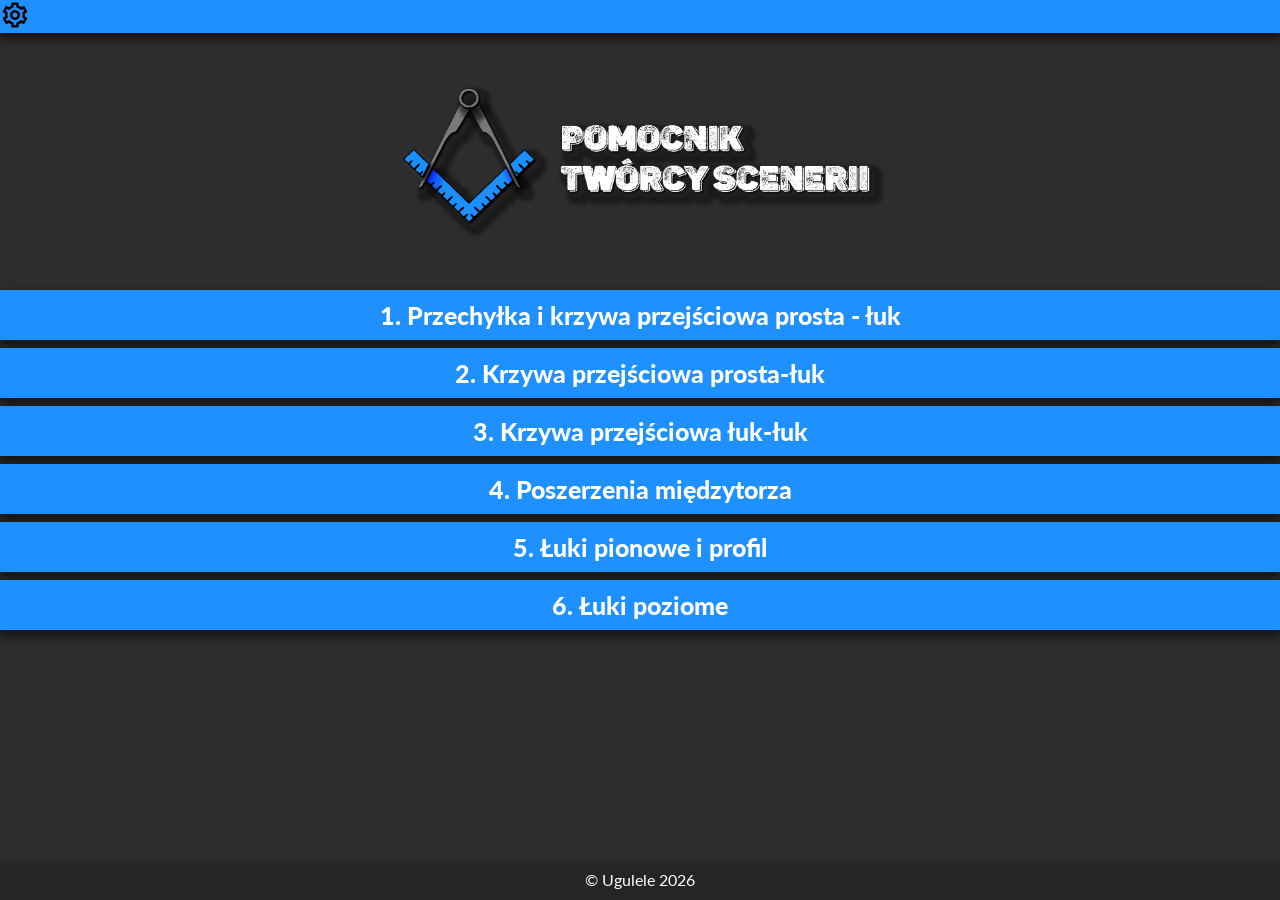
==== public/index.html @ d01d6b87 "Changed file structure, removed legacy code" ====
<!DOCTYPE html>
<html lang = 'pl-PL'>
    <head>
        <meta charset = 'UTF-8'>
        <meta name="viewport" content="width=device-width, initial-scale=1.0">
        <title>Pomocnik twórcy scenerii</title>

        <link rel = "stylesheet" href = "style.css" type = text/css>
        <link rel="preconnect" href="https://fonts.googleapis.com">
        <link rel="preconnect" href="https://fonts.gstatic.com" crossorigin>
        <link href="https://fonts.googleapis.com/css2?family=Lato:wght@300;700;900&display=swap" rel="stylesheet">
        <link rel="icon" type= "image/x-icon" href="img/favicon.png">

    <body>

        <nav>
            <div class = "dropdown">
                <button id = "menu-visibility-button"><img src = "img/gear.svg"></button>
                <ul>
                    <li>Ręczne zamykanie sekcji: <input type = "checkbox" id = "preference_closing_checkbox"></li>
                    <li>Rozwiń wszystkie sekcje: <input type = "checkbox" id = "preference_opening_checkbox"></li>
                </ul>
            </div>
        </nav>

      
        <div class="logo">
            <img src = "img/logo.png">
        </div>
        
        <main>

            <div class ="label">
                1. Przechyłka i krzywa przejściowa prosta - łuk
            </div>

            <section class = "container-grid">

                <div class="contheader">
                    Obliczanie wartości przechyłki na łuku
                </div>   

                <div class="contheader">
                    
                    Wybierz wartości parametrów:
                    <select id = "superelevation_calctype" class = "long" >
                        <option value = "rec">Zalecane wartości dopuszczalne</option>
                        <option value = "nrm">Normalne wartości dopuszczalne</option>
                        <option value = "ext">Rozszerzone wartości dopuszczalne</option>  
                    </select>

                </div>   

                <div class = "box" id="superelevation_compute_input">

                    <div class = "boxheader">
                        Parametry Łuku:
                    </div>

                    <div class = "boxline">
                            Promień łuku [m]:
                            <input type = "number" id = "superelevation_radius" placeholder = "1200" > 
                    </div>

                    <div class = "boxline">
                        Prędkość maksymalna [km/h]:
                        <input type = "number" id = "superelevation_vmax" placeholder = "120" >
                    </div>

                    <div class = "boxline">
                        Prędkość minimalna [km/h]:
                        <input type = "number" id = "superelevation_vmin" placeholder = "80" >
                    </div>

                    <div class = "boxline">
                        Uwarunkowania miejscowe:
                        <select id = "superelevation_idoplist" >
                            <option value = "main tracks">Tory szlakowe, zasadnicze, główne</option>
                            <option value = "side tracks">Tory boczne</option>
                            <option value = "switches">Rozjazdy zwyczajne ze stałą krzyżownicą</option>
                            <option value = "arc switches">Rozjazdy łukowe</option>
                            <option value = "double switches">Rozjazdy krzyżowe/skrzyżowania torów</option>
                        </select>
                    </div>

                    <div class = "boxline">
                        Przewozy [mln ton/rok]:
                        <select id = "superelevation_edoplist" >
                            <option value = "freight under 5">0 < q <= 5</option>
                            <option value = "freight under 10">5 < q <= 10</option>
                            <option value = "freigth under 15">10 < q <= 15</option>
                            <option value = "freight under 20">15 < q <= 20</option>
                            <option value = "freight above 20" selected>q > 20</option>
                        </select>
                    </div>

                    <div class = "boxline" >
                        Tor przy peronie?
                        <select id = "superelevation_is_platform" >
                            <option value = false>Nie</option>
                            <option value = true>Tak</option>
                        </select>
                    </div>

                    <!-- <div class = "boxbuttons">
                        <input class = "button" type = "button" value = "Oblicz promień" onClick = "liczPrzechylke()">
                        <input class = "button" type = "button" value = "Oblicz przechyłkę" onClick = "liczPrzechylke()">
                    </div> -->
                
                </div>

                <div class = "box" id = "superelevation_compute_output">

                    <div class = "boxheader">
                        Wartości przechyłki:
                    </div>

                    <div class = "boxline">
                        Minimalna [mm/stopnie]: 
                        <input class = "half" type = "text" id = "dmin_result_in_milimeters" readonly>
                        <input class = "half" type = "text" id = "dmin_result_in_degrees" readonly>
                    </div>
                    
                    <div class = "boxline">
                        Zasadnicza  [mm/stopnie]:
                        <input class = "half" type = "text" id = "dreq_result_in_milimeters" readonly> 
                        <input class = "half" type = "text" id = "dreq_result_in_degrees" readonly> 
                    </div>

                    <div class = "boxline">
                        Średnia [mm/stopnie]:
                        <input class = "half" type = "text" id = "dmed_result_in_milimeters" readonly>
                        <input class = "half" type = "text" id = "dmed_result_in_degrees" readonly>
                    </div>

                    <div class = "boxline">
                        Równoważąca [mm/stopnie]:
                        <input class = "half" type = "text" id = "deq_result_in_milimeters" readonly>
                        <input class = "half" type = "text" id = "deq_result_in_degrees" readonly>
                    </div>

                    <div class = "boxline">
                        Maksymalna [mm/stopnie]:
                        <input class = "half" type = "text" id = "dmax_result_in_milimeters" readonly>
                        <input class = "half" type = "text" id = "dmax_result_in_degrees" readonly>
                    </div>
                    
                </div>

                <div class="contheader">  
                    Przeliczanie przechyłki 
                    <select id = "superelevation_case">
                        <option value = "degrees">na stopnie</option>
                        <option value = "milimeters">na milimetry</option>
                    </select> 
                </div>   
                    
                <div class = "box" id = "superelevation_conversion_input">

                    <div class = "boxheader">
                        Parametry pochyleń:
                    </div>

                    <div class = "boxline">
                        Przechyłka [stopnie]:
                        <input type = "number" id = "superelevation_in_degrees" placeholder = "5,97"> 
                    </div>

                    <div class = "boxline">
                        Przechyłka [mm]:
                        <input type = "number" id = "superelevation_in_milimeters" placeholder = "150"> 
                    </div>
                
                </div>

                <div class = "box">

                    <div class = "boxheader">
                        Wyniki:
                    </div>

                    <div class = "boxline">
                        Przechyłka [stopnie]:
                        <input type = "number" id = "superelevation_in_degrees_result" placeholder = "5,97" > 
                    </div>

                    <div class = "boxline">
                        Przechyłka [mm]:
                        <input type = "number" id = "superelevation_in_milimeters_result" placeholder = "150" > 
                    </div>

                </div>

            </section>

            <div class ="label">
                2. Krzywa przejściowa prosta-łuk
            </div>

            <section class="container-grid">
                <div class = "contheader">
                   Obliczanie parametrów i podział krzywej przejściowej prosta-łuk
                </div>

                <div class = "box" id = "tc_parameters_input">

                    <div class = "boxheader">
                        Parametry krzywej:
                    </div>

                    <div class = "boxline">
                        Wybierz typ krzywej:
                        <select id = "tc_curvetype">
                            <option value = "3st">Parabola III stopnia</option>
                            <option value = "4st">Parabola IV stopnia</option>
                            <option value = "bloss">Krzywa Blossa</option>
                        </select>
                    </div>

                    <div class = "boxline">
                        Promień łuku [m]:
                        <input type = "number" id = "tc_radius"  placeholder = "1200">
                    </div>


                    <div class = "boxline" >
                        Długość krzywej [m]:
                        <input type = "number" id = "tc_length" placeholder = "150">
                    </div>
 
                </div>

                <div class="box">

                    <div class = "boxheader">
                        Wyniki:
                    </div>

                    <div class = "boxline">
                        Połowa długości krzywej [m]:
                        <input type = "text" id = "tc_halflength" placeholder = "75" readonly>
                    </div>

                    <div class = "boxline">
                        Przesunięcie [m]:
                        <input type = "text" id = "tc_shift" placeholder = "0.78" readonly>
                    </div>

                </div>

                <div class="box" id="tc_division_input">

                    <div class = "boxheader">
                        Miejsce podziału krzywej:
                    </div>

                    <div class = "boxline">
                        Miejsce podziału [m]:
                        <input type = "number" id = "tc_division_new_length" placeholder = "100" >
                    </div>

                    <div class = "boxline">
                        Przechyłka [mm]:
                        <input type = "number" id = "tc_division_superelevation" placeholder = "80" >
                    </div>

                 </div>

                <div class = "box" id="tc_division_output">

                    <div class = "boxheader">
                        Wyniki podziału krzywej:
                    </div>

                    <div class = "boxline">
                        Promień części [m]: 
                        <input type = "text" id = "tc_division_first_part_radius" data-cut = "true" readonly>
                        <input class = "half invisible" type = "text" id = "tc_division_second_part_radius" readonly>
                    </div>
                    
                    <div class = "boxline">
                        Długość części [m]:
                        <input type = "text" id = "tc_division_first_part_length" data-cut = "true" readonly> 
                        <input class = "half invisible" type = "text" id = "tc_division_second_part_length" readonly> 
                    </div>

                    <div class = "boxline">
                        Przesunięcie części [m]:
                        <input type = "text" id = "tc_division_first_part_shift" data-cut = "true" readonly>
                        <input class = "half invisible" type = "text" id = "tc_divison_second_part_shift" readonly>
                    </div>

                    <div class = "boxline">
                        Przechyłka [mm/stopnie]:
                        <input class = "half" type = "text" id = "tc_divison_first_part_superelevation_in_milimeters" readonly>
                        <input class = "half" type = "text" id = "tc_divsion_first_part_superelevation_in_degrees" readonly>
                    </div>
                    
                </div>

                <div class = "contheader">
                    Minimalna długość krzywej przejściowej prosta-łuk
                </div>

                <div id="minimal_tc_length_input" class = "box">
                    <div class = "boxheader">
                        Parametry krzywej:
                    </div>

                    <div class = "boxline">
                        Promień łuku [m]:
                        <input type = "number" id = "minimal_tc_length_radius" placeholder = "1200">
                    </div>
                    <div class = "boxline">
                        Prędkość maksymalna [km/h]:
                        <input type = "number" id = "minimal_tc_length_velocity" placeholder = "120">

                    </div>
                    <div class = "boxline">
                        Przechyłka na łuku [mm]:
                        <input type = "number" id = "minimal_tc_length_superelevation" placeholder = "80">
                    </div>
                    <div class = "boxline">
                        Wybierz typ krzywej:
                        <select id = "minimal_tc_length_curvetype">
                            <option value = "3st">Parabola III stopnia</option>
                            <option value = "4st">Parabola IV stopnia</option>
                            <option value = "bloss">Krzywa Blossa</option>
                        </select>
                    </div>
                    <div class = "boxline">
                        Typ wartości:
                        <select id = "minimal_tc_length_calctype">
                            <option value = "rec">Zalecane dopuszczalne wartości</option>
                            <option value = "nrm">Normalne dopuszczalne wartości</option>
                            <option value = "ext">Rozszerzone dopuszczalne wartości</option>
                        </select>
                    </div>
                </div>

                <div id="minimal_tc_length_output" class = "box">
                    <div class = "boxheader">
                        Wyniki:
                    </div>

                    <div class = "boxline">
                        Długość KP:
                        <input type = "number" id = "minimal_tc_length_length" placeholder = "150">
                    </div>

                    <div class = "boxline">
                        Połowa długości KP:
                        <input type = "number" id = "minimal_tc_length_halflength" placeholder = "75">
                    </div>

                    <div class = "boxline">
                        Przesunięcie:
                        <input type = "number" id = "minimal_tc_length_shift" placeholder = "0,78">
                    </div>
                </div>
            </section>
            
            <div class ="label">
                3. Krzywa przejściowa łuk-łuk
            </div>

            <section class = "container-grid">

                <div class="contheader">

                    Wybierz wartości parametrów:
                    <select id = "curve_valuelist" class = "long" >
                        <option value = 1>Zalecane wartości dopuszczalne</option>
                        <option value = 2>Normalne wartości dopuszczalne</option>
                        <option value = 3>Rozszerzone wartości dopuszczalne</option>  
                    </select>

                </div>

                <div class = "box" id = "curve_tc_input_1st_curve">

                    <div class = "boxheader">
                        Parametry Łuku 1:
                    </div>

                    <div class = "boxline">
                        Promień łuku [m]:
                        <input type = "number" id = "curve_radius_1" placeholder = "1200"> 
                    </div>

                    <div class = "boxline">
                        Kierunek łuku: 
                        <select id = "curve_direction_1">
                            <option value = "right">Prawy</option>
                            <option value = "left">Lewy</option>
                        </select>
                    </div>

                    <!-- <div class = "boxline">
                        Przechyłka [mm]:
                        <input type = "number" id = "curve_superelevation_1" placeholder = "80" >
                    </div> -->

                </div>

                <div class = "box" id = "curve_tc_input_2nd_curve">

                    <div class = "boxheader">
                        Parametry Łuku 2:
                    </div>

                    <div class = "boxline">
                            Promień łuku [m]:
                            <input type = "number" id = "curve_radius_2" placeholder = "1200"> 
                    </div>

                    <div class = "boxline">
                        Kierunek łuku: 
                        <select id = "curve_direction_2">
                            <option value = "right">Prawy</option>
                            <option value = "left">Lewy</option>
                        </select>
                    </div>

                    <!-- <div class = "boxline">
                        Przechyłka [mm]:
                        <input type = "number" id = "curve_superelevation_2" placeholder = "80" >
                    </div> -->
                    
                </div>

                <div class = "box" id = "curve_tc_input_tc_parameters">

                    <div class = "boxheader">
                        Parametry krzywej: 
                    </div>

                    <div class = "boxline">
                        Określ sytuację:
                        <select id = "curve_case">
                            <option value = "2kp">Dwie krzywe przejściowe</option>
                            <option value = "shears">Nożyce torowe</option>
                            <option value = "1kp">Jedna krzywa przejściowa</option>
                        </select>
                    </div>

                    <div class = "boxline">
                        Wybierz typ krzywej:
                        <select id = "curve_type">
                            <option value = "3st">Parabola III stopnia</option>
                            <option value = "4st">Parabola IV stopnia</option>
                            <option value = "bloss">Krzywa Blossa</option>
                        </select>
                    </div>

                    <div class = "boxline">
                        Długość KP [m]:
                        <input type = "number" id = "curve_length_joint" placeholder = "150"> 
                    </div>

                    <div class = "boxline">
                        Długość KP(Ł1) [m]:
                        <input type = "number" id = "curve_length_1" placeholder = "150"> 
                    </div>

                    <!-- <div class = "boxline">
                        Prędkość maksymalna Ł1 [km/h]:
                        <input type = "number" id = "curve_vmax_1" placeholder = "120"> 
                    </div> -->

                    <div class = "boxline">
                        Długość KP(Ł2) [m]:
                        <input type = "number" id = "curve_length_2" placeholder = "150"> 
                    </div>

                    <!-- <div class = "boxline">
                        Prędkość maksymalna Ł2 [km/h]:
                        <input type = "number" id = "curve_vmax_2" placeholder = "120"> 
                    </div> -->


                    <!-- <div class = "boxbuttons">
                        <input class = "button" type = "button" id ="curves_shiftbutton" value = "" onClick = "liczCurvesKP()">
                    </div> -->
                    
                </div>

                <div class = "box">

                    <div class = "boxheader">
                        Parametry krzywej: 
                    </div>

                    <div class = "boxline">
                        Połowa długości krzywej [m]:
                        <input type = "number" id = "curve_halflength_joint" placeholder = "75" readonly> 
                    </div>

                    <div class = "boxline">
                        Przesunięcie [m]:
                        <input type = "number" id = "curve_shift_joint" placeholder = "0,78" readonly> 
                    </div>

                    <div class = "boxline">
                        Połowa długości KP(Ł1) [m]:
                        <input type = "number" id = "curve_halflength_1" placeholder = "75" readonly> 
                    </div>

                    <div class = "boxline">
                        Przesunięcie Ł1 [m]:
                        <input type = "number" id = "curve_shift_1" placeholder = "0,78" readonly> 
                    </div>

                    <div class = "boxline">
                        Połowa długości KP(Ł2) [m]:
                        <input type = "number" id = "curve_halflength_2" placeholder = "75" readonly> 
                    </div>

                    <div class = "boxline">
                        Przesunięcie Ł2 [m]:
                        <input type = "number" id = "curve_shift_2" placeholder = "0,78" readonly> 
                    </div>

                    <!-- <div class = "boxline">
                        Zmiana niedomiaru [km/h]:
                        <input type = "number" id = "curve_vmax_2" placeholder = "120"> 
                    </div> -->


                </div>
                    
            </section>
        
            <div class ="label">
                4. Poszerzenia międzytorza
            </div>

            <section class = "container-grid">

                <div class="contheader">  
                    Poszerzenie z dwoma łukami (z krzywymi przejściowymi) i wstawką prostą
                </div>  

                <div class = "box" id = "compute_first_widening_method_parameters_input">

                    <div class = "boxheader">
                        Parametry łuków:
                    </div>

                    <div class = "boxline">
                        Promień Ł1 [m]:
                        <input type = "number" id = "widening_radius_1" placeholder = "5000" >
                    </div>

                    <div class = "boxline">
                        Długość KP(Ł1) [m]:
                        <input type = "number" id = "widening_curve_length_1" placeholder = "60" >
                    </div>

                    <div class = "boxline">
                        Promień Ł2 [m]:
                        <input type = "number" id = "widening_radius_2" placeholder = "5000" >
                    </div>

                    <div class = "boxline">
                        Długość KP(Ł2) [m]:
                        <input type = "number" id = "widening_curve_length_2" placeholder = "60" >
                    </div>

                    <div class = "boxline">
                        Kąt łuku[stopnie]:
                        <input type = "number" id = "widening_angle" placeholder = "0,57" > 
                    </div>

                    <div class = "boxline">
                        Wybierz typ krzywej:
                        <select id = "widening_curvetype" o>
                            <option value = "3st">Parabola III stopnia</option>
                            <option value = "4st">Parabola IV stopnia</option>
                            <option value = "bloss">Krzywa Blossa</option>
                        </select>
                    </div>

                    <div class = "boxline">
                        Zmiana rozstawu torów [m]:
                        <input type = "number" id = "widening_change" placeholder = "1" > 
                    </div>

                    <!-- <div class = "boxbuttons">
                        <input class = "button" type = "button" value = "Oblicz wstawkę" onClick = "liczPoszerzenie()">
                    </div> -->

                </div>

                <div class = "box">

                    <div class = "boxheader">
                        Wyniki:
                    </div>

                    <div class = "boxline">
                        Długość poszerzenia [m]:
                        <input type = "number" id = "widening_length" placeholder = "250" readonly>
                    </div>

                    <div class = "boxline">
                        Długość wstawki [m]:
                        <input type = "number" id = "widening_inset" placeholder = "60" readonly>
                    </div>

                    <div class = "boxline">
                        Długość Ł1 [m]:
                        <input type = "number" id = "widening_curve1" placeholder = "50" readonly>
                    </div>

                    <div class = "boxline">
                        Przesunięcie Ł1 [m]:
                        <input type = "number" id = "widening_shift_1" placeholder = "0,05" readonly>
                    </div>

                    <div class = "boxline">
                        Długość Ł2 [m]:
                        <input type = "number" id = "widening_curve2" placeholder = "50" readonly>
                    </div>

                    <div class = "boxline">
                        Przesunięcie Ł2 [m]:
                        <input type = "number" id = "widening_shift_2" placeholder = "0,05" readonly>
                    </div>

                </div>

                <div class="contheader">  
                    Poszerzenie z dwóch łuków odwrotnych (z krzywymi przejściowymi)
                </div>  

                <div class = "box" id = "compute_second_widening_method_parameters_input">

                    <div class = "boxheader">
                        Parametry łuków:
                    </div>

                    <div class = "boxline">
                        Promień łuków [m]:
                        <input type = "number" id = "widening2_radius" placeholder = "5000" >
                    </div>

                    <div class = "boxline">
                        Wybierz typ krzywej:
                        <select id = "widening2_curvetype" >
                            <option value = "3st">Parabola III stopnia</option>
                            <option value = "4st">Parabola IV stopnia</option>
                            <option value = "bloss">Krzywa Blossa</option>
                        </select>
                    </div>

                    <div class = "boxline">
                        Długość KP [m]:
                        <input type = "number" id = "widening2_curve_length" placeholder = "40" >
                    </div>

                    <div class = "boxline">
                        Zmiana rozstawu torów [m]:
                        <input type = "number" id = "widening2_change" placeholder = "1" >
                    </div>

                </div>

                <div class = "box">

                    <div class = "boxheader">
                        Wyniki:
                    </div>

                    <div class = "boxline">
                        Długość poszerzenia [m]:
                        <input type = "number" id = "widening2_length" placeholder = "250" readonly>
                    </div>

                    <div class = "boxline">
                        Kąt łuku [stopnie]:
                        <input type = "number" id = "widening2_angle" placeholder = "0,57" readonly>
                    </div>

                    <div class = "boxline">
                        Długość łuku [m]:
                        <input type = "number" id = "widening2_curve" placeholder = "50" readonly>
                    </div>

                    <div class = "boxline">
                        Przesunięcie [m]:
                        <input type = "number" id = "widening2_shift" placeholder = "0,05" readonly>
                    </div>

                </div>

                <div class="contheader">  
                    Poszerzenie z czterech krzywych przejściowych
                </div>  

                <div class = "box" id = "compute_third_widening_method_parameters_input">

                    <div class = "boxheader">
                        Parametry łuków:
                    </div>

                    <div class = "boxline">
                        Promień Łuków[m]:
                        <input type = "number" id = "widening3_radius" placeholder = "5000" >
                    </div>

                    <div class = "boxline">
                        Zmiana rozstawu torów [m]:
                        <input type = "number" id = "widening3_change" placeholder = "1" >
                    </div>

                    <div class = "boxline">
                        Wybierz typ krzywej:
                        <select id = "widening3_curvetype" >
                            <option value = "3st">Parabola III stopnia</option>
                            <option value = "4st">Parabola IV stopnia</option>
                            <option value = "bloss">Krzywa Blossa</option>
                        </select>
                    </div>

                </div>

                <div class = "box">

                    <div class = "boxheader">
                        Wyniki:
                    </div>

                    <div class = "boxline">
                        Długość poszerzenia [m]:
                        <input type = "number" id = "widening3_length" placeholder = "200" readonly>
                    </div>

                    <div class = "boxline">
                        Długość KP [m]:
                        <input type = "number" id = "widening3_curve_length" placeholder = "50" readonly>
                    </div>

                    <div class = "boxline">
                        Przesunięcie [m]:
                        <input type = "number" id = "widening3_shift" placeholder = "0,05" readonly>
                    </div>

                </div>

                <div class="contheader">  
                    Poszerzenie na łuku
                </div>
                
                
                <div class = "box" id = "compute_fourth_widening_method_parameters_input">

                    <div class = "boxheader">
                        Parametry łuków:
                    </div>

                    <div class = "boxline">
                        Promień Ł1 [m]:
                        <input type = "number" id = "wideningc_radius_1" placeholder = "5000" >
                    </div>

                    <div class = "boxline">
                        Długość KP(Ł1) [m]:
                        <input type = "number" id = "wideningc_curve_length_1" placeholder = "60" >
                    </div>

                    <div class = "boxline">
                        Promień Ł2 [m]:
                        <input type = "number" id = "wideningc_radius_2" placeholder = "5000" >
                    </div>

                    <div class = "boxline">
                        Długość KP(Ł2) [m]:
                        <input type = "number" id = "wideningc_curve_length_2" placeholder = "60" >
                    </div>

                    <div class = "boxline">
                        Wybierz typ krzywych:
                        <select id = wideningc_curvetype >
                            <option value = "3st">Parabola III stopnia</option>
                            <option value = "4st">Parabola IV stopnia</option>
                            <option value = "bloss">Krzywa Blossa</option>
                        </select>
                    </div>

                    <div class = "boxline">
                        Kąt łuku [stopnie]:
                        <input type = "number" id = "wideningc_angle" placeholder = "0,57" > 
                    </div>

                    <div class = "boxline">
                        Rozstaw torów d1 [m]:
                        <input type = "number" id = "wideningc_gauge_before" placeholder = "4" > 
                    </div>

                    <div class = "boxline">
                        Rozstaw torów d2 [m]:
                        <input type = "number" id = "wideningc_gauge_after" placeholder = "5" > 
                    </div>

                    

                </div>

                <div class = "box">

                    <div class = "boxheader">
                        Wyniki:
                    </div>

                    <div class = "boxline">
                        Długość wstawki [m]:
                        <input type = "number" id = "wideningc_inset" placeholder = "60" readonly>
                    </div>

                    <div class = "boxline">
                        Długość łuku Ł1 [m]:
                        <input type = "number" id = "wideningc_curve1" placeholder = "40" readonly>
                    </div>

                    <div class = "boxline">
                        Długość Łuku Ł2 [m]:
                        <input type = "number" id = "wideningc_curve2" placeholder = "40" readonly>
                    </div>

                    <div class = "boxline">
                        Przesunięcie Ł1 [m]:
                        <input type = "number" id = "wideningc_shift1" placeholder = "0,05" readonly>
                    </div>

                    <div class = "boxline">
                        Przesunięcie Ł2 [m]:
                        <input type = "number" id = "wideningc_shift2" placeholder = "0,05" readonly>
                    </div>

                </div>

                

            </section>

            <div class ="label">
                5. Łuki pionowe i profil
            </div>

            <section class = "container-grid">

                <div class="contheader">  
                    Obliczanie
                    <select id = "vertical_case">
                        <option value = "length">długości łuku pionowego</option>
                        <option value = "radius">promienia łuku pionowego</option>
                    </select> 
                </div>   
                    
                <div class = "box" id= "vertical_inclines_1_input">

                    <div class = "boxheader">
                        Parametry pochyleń:
                    </div>

                    <div class = "boxline">
                        Promień łuku [m]:
                        <input type = "number" id = "vertical_radius" placeholder = "5000"> 
                    </div>

                    <div class = "boxline">
                        Długość łuku [m]:
                        <input type = "number" id = "vertical_length" placeholder = "50"> 
                    </div>

                    <div class = "boxline">
                        Pochylenie przed łukiem [&permil;]:
                        <input type = "number" id = "vertical_inclination_1" placeholder = "1"> 
                    </div>

                    <div class = "boxline">
                        Pochylenie za łukiem [&permil;]:
                        <input type = "number" id = "vertical_inclination_2" placeholder = "-1"> 
                    </div>

                    <!-- <div class = "boxbuttons">
                        <input class = "button" type = "button" id="vertical_button" onclick="verticalInclines1()">
                    </div> -->
                
                </div>

                <div class = "box">
                    <div class = "boxheader">
                        Wyniki:
                    </div>

                    <div class = "boxline">
                        Długość łuku [m]:
                        <input type = "number" id = "vertical_length_result" placeholder = "50" readonly>
                    </div>

                    <div class = "boxline">
                        Promień łuku [m]:
                        <input type = "number" id = "vertical_radius_result" placeholder = "10000" readonly>
                    </div>

                </div>

               

                <div class="contheader">  
                    Obliczanie pochylenia
                </div>   
                        
                <div class = "box" id = "convert_height_difference_to_angle_input">

                    <div class = "boxheader">
                        Parametry pochylenia:
                    </div>

                    <div class = "boxline">
                        Wysokość początkowa [m]:
                        <input type = "number" id = "vertical_height_4_before" placeholder = "10"> 
                    </div>

                    <div class = "boxline">
                        Wysokość końcowa [m]:
                        <input type = "number" id = "vertical_height_4_after" placeholder = "110"> 
                    </div>

                    <div class = "boxline">
                        Długość pochylenia [m]:
                        <input type = "number" id = "vertical_length_4" placeholder = "5000"> 
                    </div>

                    
                </div>
    
                <div class = "box">
                    <div class = "boxheader">
                        Wyniki:
                    </div>

                    <div class = "boxline">
                        Pochylenie [&permil;]:
                        <input type = "number" id = "vertical_inclination_4_result" placeholder = "20" readonly>
                    </div>

                </div>

                

                <div class="contheader">  
                    Obliczanie wyrównania dla zadanego pochylenia
                </div>  

                <div class = "box" id = "vertical_inclines_2_input">
                    <div class = "boxheader">
                        Dane pochylenia:
                    </div>
                
                    <div class = "boxline">
                        Pochylenie [&permil;]:
                        <input type = "number" id = "vertical_inclination_3" placeholder = "1"> 
                    </div>

                    <div class = "boxline">
                        Długość pochylenia [m]:
                        <input type = "number" id = "vertical_length_3" placeholder = "5000"> 
                    </div>

                    <!-- <div class = "boxbuttons">
                        <input class = "button" type = "button" value = "Oblicz wyrównanie" onclick="verticalInclines2()">
                    </div> -->
                </div> 
                    
                <div class = "box">
                    <div class = "boxheader">
                        Wyniki:
                    </div>

                    <div class = "boxline">
                        Długość wyrównania [m]:
                        <input type = "number" id = "vertical_length_3_result"  placeholder = "75" readonly>
                    </div>
                </div>

            </section>
        
            <div class ="label">
                6. Łuki poziome
            </div>

            <section class = "container-grid">
                
                <div class = "contheader">
                    Minimalna długość łuku
                </div>

                <div class = "box" id = "turn_lenght_compute_input">
                    <div class = "boxheader">
                        Parametry łuku:
                    </div>

                    <div class = "boxline">
                        Typ wartości:
                        <select id = "turn_case">
                            <option value = "rec">Zalecane dopuszczalne wartości</option>
                            <option value = "nrm">Normalne dopuszczalne wartości</option>
                            <option value = "ext">Rozszerzone dopuszczalne wartości</option>
                        </select>
                    </div>

                    <div class = "boxline">
                        Prędkość maksymalna [km/h]: 
                        <input type = "number" id = "turn_max_velocity"  placeholder = "120">
                    </div>
                </div>

                <div class = "box">
                    <div class = "boxheader">
                        Wyniki:
                    </div>

                    <div class = "boxline">
                        Minimalna długość [m]:
                        <input type = "number" id = "turn_minimal_length"  placeholder = "30" readonly>
                    </div>
                </div>

                <div class = "contheader">
                    Minimalny promień łuku w torach głównych
                </div>

                <div class = "box" id = "compute_minimal_radius_input">
                    <div class = "boxheader">
                        Parametry łuku:
                    </div>

                    <div class = "boxline">
                        Typ wartości:
                        <select id = "turn_rmin_calctype">
                            <option value = "rec">Zalecane dopuszczalne wartości</option>
                            <option value = "nrm">Normalne dopuszczalne wartości</option>
                            <option value = "ext">Rozszerzone dopuszczalne wartości</option>
                        </select>
                    </div>

                    <div class = "boxline">
                        Prędkość maksymalna [km/h]: 
                        <input type = "number" id = "turn_rmin_vmax"  placeholder = "120">
                    </div>
                </div>

                <div class = "box">
                    <div class = "boxheader">
                        Wyniki:
                    </div>

                    <div class = "boxline">
                        Minimalny promień [m]:
                        <input type = "number" id = "turn_rmin_result"  placeholder = "654" readonly>
                    </div>
                </div>

                <div class = "contheader">
                    Minimalny promień łuku bez przechyłki i krzywej przejściowej
                </div>

                <div class = "box" id = "turnwithouttc_pamrameters">
                    <div class = "boxheader" >
                        Parametry łuku:
                    </div>

                    <div class = "boxline">
                        Typ wartości:
                        <select id = "turnwithouttc_rmin_calctype">
                            <option value = "rec">Zalecane dopuszczalne wartości</option>
                            <option value = "nrm">Normalne dopuszczalne wartości</option>
                            <option value = "ext">Rozszerzone dopuszczalne wartości</option>
                        </select>
                    </div>

                    <div class = "boxline">
                        Typ torów:
                        <select id = "turnwithouttc_rmin_tracktype">
                            <option value = "main tracks">Tory główne i szlakowe</option>
                            <option value = "joint tracks">Połączenia torów</option>
                            <option value = "side tracks">Tory boczne</option>
                        </select>
                    </div>

                    <div class = "boxline">
                        Prędkość maksymalna [km/h]: 
                        <input type = "number" id = "turnwithouttc_rmin_vmax"  placeholder = "120">
                    </div>
                </div>

                <div class = "box">
                    <div class = "boxheader">
                        Wyniki:
                    </div>

                    <div class = "boxline">
                        Minimalny promień [m]:
                        <input type = "text" id = "turnwithouttc_rmin_result"  placeholder = "4248" readonly>
                    </div>
                </div>

                <div class = "contheader">
                    Obliczanie parametrów łuku
                </div>

                <div class = "box" id = "turn_parameters_input">
                    <div class = "boxheader">
                        Parametry łuku:
                    </div>

                    <div class = "boxline">
                        Promień łuku [m]: 
                        <input type = "number" id = "turn_parameters_radius"  placeholder = "300">
                    </div>

                    <div class = "boxline">
                        Długość łuku [m]: 
                        <input type = "number" id = "turn_parameters_length"  placeholder = "33,1972">
                    </div>

                    <div class = "boxline">
                        Skos łuku [m]: 
                        <input type = "number" id = "turn_parameters_slant"  placeholder = "9">
                    </div>

                    <div class = "boxline">
                        Kąt łuku [m]: 
                        <input type = "number" id = "turn_parameters_angle"  placeholder = "6,3401">
                    </div>

                </div>

                <div class = "box">
                    <div class = "boxheader">
                        Wyniki:
                    </div>

                    <div class = "boxline">
                        Długość łuku [m]: 
                        <input type = "number" id = "turn_parameters_length_result"  placeholder = "33,1972" readonly>
                    </div>

                    <div class = "boxline">
                        Skos łuku [m]: 
                        <input type = "number" id = "turn_parameters_slant_result"  placeholder = "9" readonly>
                    </div>

                    <div class = "boxline">
                        Kąt łuku [m]: 
                        <input type = "number" id = "turn_parameters_angle_result"  placeholder = "6,3401" readonly>
                    </div>

                </div>

            </section>

        </main>

        <footer>
            <a href = "https://td2.info.pl/profile/?u=3336">&copy; Ugulele <span id = "year"></span></a>
        </footer>

        <script type="module" src = "js/app.js"></script>
        <script type = "module" src = "js/domutils.js"></script>
        <!-- <script type = "module" src = "js/curves.js"></script> -->
        <!-- <script type = "module" src = "js/verticalcurves.js"></script> -->
        <!-- <script type = "module" src = "js/turns.js"></script> -->

    </body>
</html>
---- public/style.css ----
/* root element structure */

body
{
    background-color: #2d2d2d;
    color:#ffffff;
    font-family: 'Lato', sans-serif;
    margin: 0;
    padding: 0;
    min-height: 100dvh;
    display: grid;
    grid-template-rows: min-content min-content 1fr min-content;
}


/* Nav section */

nav
{
    background: #1E90FF;
    box-shadow: 0px 5px 10px 1px rgba(0, 0, 0, 0.60);
}

#menu-visibility-button img
{
    height: 30px;
    aspect-ratio: 1;
}

#menu-visibility-button{
    box-sizing: border-box;
    margin: 0;
    padding: 0;
    background: transparent;
    border: transparent;
}

.dropdown{
    position: relative;
}

.dropdown:hover ul,
.dropown:focus-visible ul
{
    position: absolute;
    display: flex;
    flex-wrap: wrap;
}

.dropdown ul
{
    display: none;
    background: #4d4d4d;
    list-style: none;
    width: 200px;
    margin-block: 0;
    padding-inline: 1em;
}

.dropdown ul li
{
    padding-block: 10px;
}


.logo
{
    padding: 50px 0;
    padding-left: 20px;
    display: grid;
    place-items: center;
}

.logo img
{
    max-width: 500px;
}

main
{
    margin-inline: 0;
}

.label
{
    padding: 10px 0;
    margin-block: 0 0.5rem;
    background-color:#1E90FF;
    text-align: center;
    font-size: 25px;
    box-shadow: 0px 5px 10px 1px rgba(0, 0, 0, 0.60);
    font-weight: 900;
}

/* changing state by containers */

.container-grid[data-visible = "open"]{
    display: grid;
    gap: 1em;
    width: min(76em, 96%);
    margin-inline: auto;
    margin-block: 1em 2.5em;
    transition: transform 150ms ease-in-out;
    transform: translate3d(0, 0, 0);
}

.container-grid[data-visible = "close"]{
    max-height: 0;
    transform: translate3d(0, 10%, 0);
    visibility: hidden;
    overflow-y: hidden;
}

/* ---------------------------- */

footer{
    background-color: #252525;
    height: 30px;
    text-align: center;
    box-shadow: 0px 5px 10px 1px rgba(0, 0, 0,0.80);
    padding-top: 5px;
    align-self: end;
}


/* structural element hover effects */

.logo img:hover{
    cursor: pointer;
}

.label:hover{
    cursor: pointer;
}

/* containers internal style */

.contheader
{
    padding: 10px;
    font-size: 20px;
    text-align: center;
    background-color: #3c3c3c;
    box-shadow: 0px 5px 10px 1px rgba(0, 0, 0, 0.80);
    font-weight: 700;
}

.boxheader
{
    padding-block: 5px 10px;
    font-size: 25px;
    text-align: center;
}

.box
{
    display: flex;
    gap: 0.5em;
    padding-block: 0.25em 1.5em;
    flex-flow: column nowrap;
    background-color: #3c3c3c;
    border-radius: 5px;
    box-shadow: 0px 5px 10px 1px rgba(0, 0, 0,0.80);
    text-align: right;
}

.boxline
{
    display: flex;
    flex-flow: row wrap;
    gap: 0.25rem;
    justify-content: flex-end;
    margin-right: min(3em,12%);
    font-size: 20px;
}

/* Buttons are unused now */

/* .boxbuttons
{
    padding: 5px;
    font-size: 20px;
    height: 30px; 
    text-align: center;
    margin-top: 0.5em;
} */

/* input styling */

input[type = text],
input[type = number]
{
    width: min(16em,40%);
    border-radius: 5px;
    font-size: 15px;
    padding: 2px;  
    box-sizing: border-box;
    border: none;
}

select
{
    width: min(16em,40%);
    border-radius: 5px;
    font-size: 15px;
    padding: 2px;
    border:none;
}

input.half
{
    width: min(7.90em,19.65%);
    border: 1px solid #4d4d4d;
    border-radius: 5px;
    font-size: 15px;
    padding: 2px;  
    box-sizing: border-box; 
}

select.long
{
    width: 20em;
}

/* input hover effects */

input[type = text]:hover,
input[type = number]:hover
{
   cursor: text;
}

input[type = text]:focus-visible,
input[type = number]:focus-visible,
select:focus-visible
{
   border:none;
   background: #ddd;
   outline: 0;
}

select:hover,
select:focus-visible
{
    cursor: context-menu;
    outline: 0;
}


@media(min-width: 1000px){
    .contheader{
        grid-column: span 2;
    }

    .container-grid[data-visible = "open"]{
        grid-template-columns: repeat(2, 1fr);
    }
}

/* buttons are unused now */

/* input[type = button],
input[type = reset]
{
    background-color: #1E90FF;
    color: #ffffff;
    font-size: 16px;
    min-width: 8em;
    padding:5px;
    margin-left: 5px;
    border: outset 1px #efefef;
}

input[type = button]:hover,
input[type = reset]:hover,
input[type = button]:focus-visible,
input[type = reset]:focus-visible
{
    cursor: pointer;
    background-color: #1E90FF;
    color: #efefef;
    outline: 0;
} */



/* a styling */

a
{
    text-decoration: none;
    color: #ffffff;
}

a:focus-visible,
a:hover{
    outline: 0;
    color: #0D80EE;
    transition: color 2s;
}

/* invisible class */

.invisible
{
    display: none;
    transition: width 1s ease-out;
}

/* grid-test */
.internal-container-grid{
    display:grid;
    grid-template-columns: 1fr;
}

.sibling-container-grid{
    display: grid;
    grid-template-columns: 1fr 1fr;
    width: min(75em,95%);
}

.contheader-without-colspan
{
    font-size: 20px;
    text-align: center;
    background-color: #3c3c3c;
    box-shadow: 0px 5px 10px 1px rgba(0, 0, 0, 0.80);
    font-weight: 700;
}
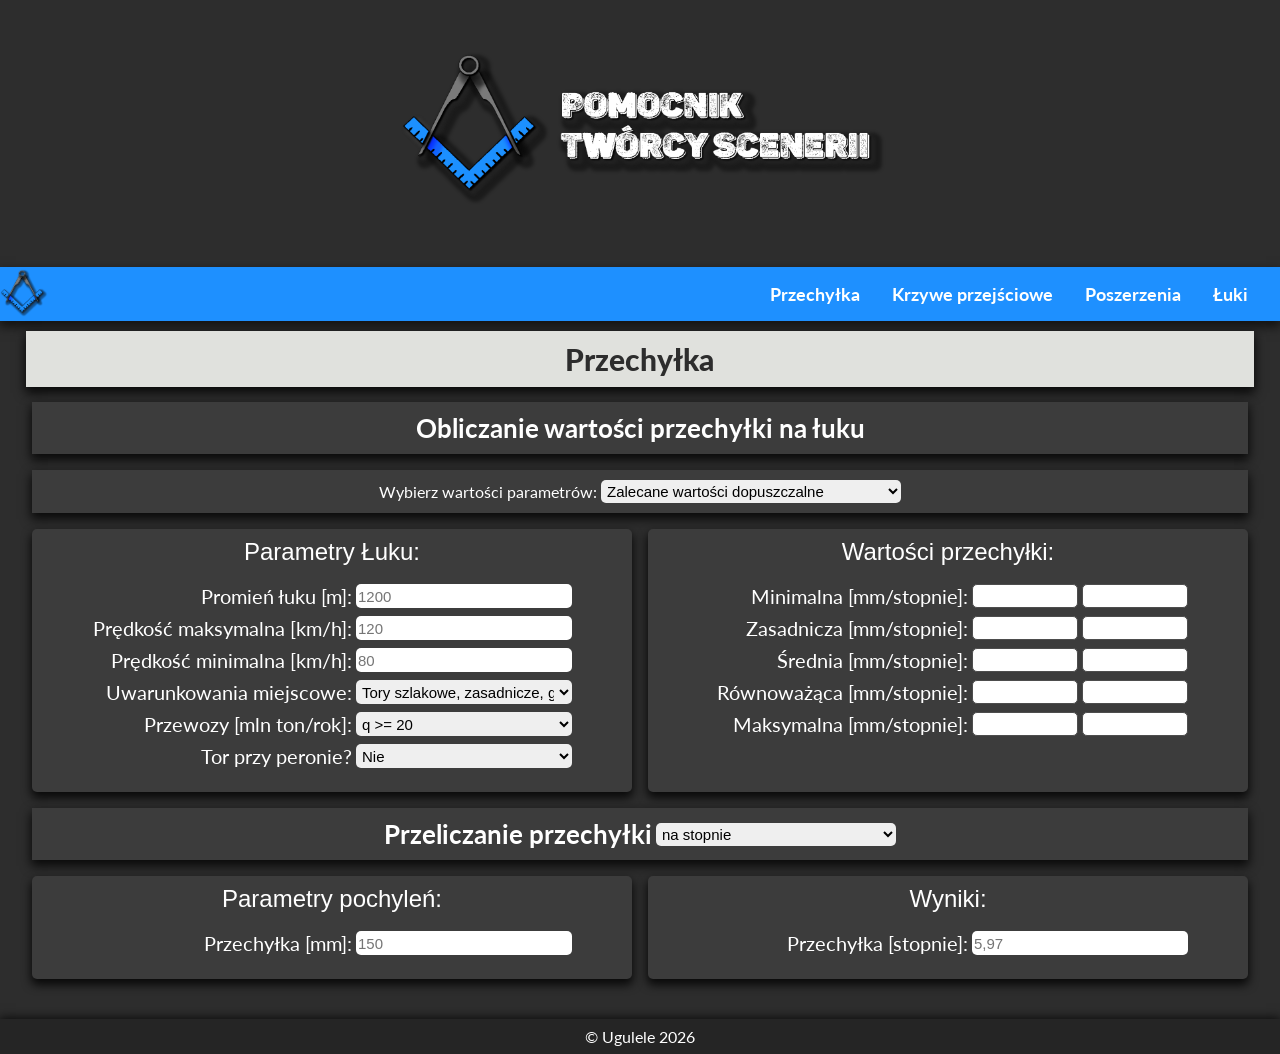
==== commit d0b32b8a: "Responsive navbar" ====
--- a/public/index.html
+++ b/public/index.html
@@ -12,43 +12,61 @@
         <link rel="icon" type= "image/x-icon" href="img/favicon.png">
 
     <body>
+        
+        <div class="logo">
+            <img src = "img/logo.png">
+        </div>
 
         <nav>
-            <div class = "dropdown">
-                <button id = "menu-visibility-button"><img src = "img/gear.svg"></button>
+            <div class = "nav_logo">
+                <a href="#" data-contains="landing-page">
+                    <img src="img/favicon.png" data-contains="landing-page">
+                </a>
+                <button data-background = "hamburger"></button>
+            </div>
+            <div class = "nav_menu">
                 <ul>
-                    <li>Ręczne zamykanie sekcji: <input type = "checkbox" id = "preference_closing_checkbox"></li>
-                    <li>Rozwiń wszystkie sekcje: <input type = "checkbox" id = "preference_opening_checkbox"></li>
+                    <li><a href="#" data-contains="superelevation">Przechyłka</a></li>
+                    <li><a href="#">Krzywe przejściowe</a>
+                        <ul>
+                            <li><a href="#" data-contains="tc_straight_arc">Krzywa przejściowa prosta-łuk</a></li>
+                            <li><a href="#" data-contains="tc_arc_arc">Krzywa przejściowa łuk-łuk</a></li>
+                        </ul>
+                    </li>
+                    <li><a href="#" data-contains="track-widening">Poszerzenia</a></li>
+                    <li><a href="#">Łuki</a>
+                        <ul>
+                            <li><a href="#" data-contains="vertical_curves">Łuki pionowe i profil pionowy</a></li>
+                            <li><a href="#" data-contains="horizontal_curves">Łuki poziome</a></li>
+                        </ul>
+                    </li>
                 </ul>
             </div>
         </nav>
-
-      
-        <div class="logo">
-            <img src = "img/logo.png">
-        </div>
         
         <main>
 
-            <div class ="label">
-                1. Przechyłka i krzywa przejściowa prosta - łuk
-            </div>
-
-            <section class = "container-grid">
+            <header class = "primary-header" data-contains="landing-page">
+                <h1>Witaj w pomocniku Twórcy scenerii!</h1>
+            </header>
+
+            <header class = "primary-header" data-contains="superelevation">
+                <h2>Przechyłka</h2>
+            </header>
+
+            <section class = "container-grid" data-contains="superelevation">
+
+                <header class="contheader">
+                    <h3>Obliczanie wartości przechyłki na łuku</h3>
+                </header>   
 
                 <div class="contheader">
-                    Obliczanie wartości przechyłki na łuku
-                </div>   
-
-                <div class="contheader">
-                    
                     Wybierz wartości parametrów:
                     <select id = "superelevation_calctype" class = "long" >
                         <option value = "rec">Zalecane wartości dopuszczalne</option>
                         <option value = "nrm">Normalne wartości dopuszczalne</option>
                         <option value = "ext">Rozszerzone wartości dopuszczalne</option>  
                     </select>
-
                 </div>   
 
                 <div class = "box" id="superelevation_compute_input">
@@ -86,11 +104,11 @@
                     <div class = "boxline">
                         Przewozy [mln ton/rok]:
                         <select id = "superelevation_edoplist" >
-                            <option value = "freight under 5">0 < q <= 5</option>
-                            <option value = "freight under 10">5 < q <= 10</option>
-                            <option value = "freigth under 15">10 < q <= 15</option>
-                            <option value = "freight under 20">15 < q <= 20</option>
-                            <option value = "freight above 20" selected>q > 20</option>
+                            <option value = "freight under 5">0 &lt; q &lt;&equals; 5</option>
+                            <option value = "freight under 10">5 &lt; q &lt;&equals; 10</option>
+                            <option value = "freigth under 15">10 &lt; q &lt;&equals; 15</option>
+                            <option value = "freight under 20">15 &lt; q &lt;&equals; 20</option>
+                            <option value = "freight above 20" selected>q &gt;&equals; 20</option>
                         </select>
                     </div>
 
@@ -101,11 +119,6 @@
                             <option value = true>Tak</option>
                         </select>
                     </div>
-
-                    <!-- <div class = "boxbuttons">
-                        <input class = "button" type = "button" value = "Oblicz promień" onClick = "liczPrzechylke()">
-                        <input class = "button" type = "button" value = "Oblicz przechyłkę" onClick = "liczPrzechylke()">
-                    </div> -->
                 
                 </div>
 
@@ -148,7 +161,7 @@
                 </div>
 
                 <div class="contheader">  
-                    Przeliczanie przechyłki 
+                    <h3>Przeliczanie przechyłki</h3>
                     <select id = "superelevation_case">
                         <option value = "degrees">na stopnie</option>
                         <option value = "milimeters">na milimetry</option>
@@ -181,25 +194,25 @@
 
                     <div class = "boxline">
                         Przechyłka [stopnie]:
-                        <input type = "number" id = "superelevation_in_degrees_result" placeholder = "5,97" > 
+                        <input type = "number" id = "superelevation_in_degrees_result" placeholder = "5,97" readonly> 
                     </div>
 
                     <div class = "boxline">
                         Przechyłka [mm]:
-                        <input type = "number" id = "superelevation_in_milimeters_result" placeholder = "150" > 
+                        <input type = "number" id = "superelevation_in_milimeters_result" placeholder = "150" readonly> 
                     </div>
 
                 </div>
 
             </section>
 
-            <div class ="label">
-                2. Krzywa przejściowa prosta-łuk
-            </div>
-
-            <section class="container-grid">
+            <header class = "primary-header" data-contains="tc_straight_arc">
+                <h2>Krzywa przejściowa prosta-łuk</h2>
+            </header>
+
+            <section class="container-grid" data-contains="tc_straight_arc">
                 <div class = "contheader">
-                   Obliczanie parametrów i podział krzywej przejściowej prosta-łuk
+                   <h3>Obliczanie parametrów i podział krzywej przejściowej prosta-łuk</h3>
                 </div>
 
                 <div class = "box" id = "tc_parameters_input">
@@ -299,7 +312,7 @@
                 </div>
 
                 <div class = "contheader">
-                    Minimalna długość krzywej przejściowej prosta-łuk
+                    <h3>Minimalna długość krzywej przejściowej prosta-łuk</h3>
                 </div>
 
                 <div id="minimal_tc_length_input" class = "box">
@@ -360,11 +373,11 @@
                 </div>
             </section>
             
-            <div class ="label">
-                3. Krzywa przejściowa łuk-łuk
-            </div>
-
-            <section class = "container-grid">
+            <header class = "primary-header" data-contains="tc_arc_arc">
+                <h2>Krzywa przejściowa łuk-łuk </h2>
+            </header>
+
+            <section class = "container-grid" data-contains="tc_arc_arc">
 
                 <div class="contheader">
 
@@ -472,16 +485,6 @@
                         Długość KP(Ł2) [m]:
                         <input type = "number" id = "curve_length_2" placeholder = "150"> 
                     </div>
-
-                    <!-- <div class = "boxline">
-                        Prędkość maksymalna Ł2 [km/h]:
-                        <input type = "number" id = "curve_vmax_2" placeholder = "120"> 
-                    </div> -->
-
-
-                    <!-- <div class = "boxbuttons">
-                        <input class = "button" type = "button" id ="curves_shiftbutton" value = "" onClick = "liczCurvesKP()">
-                    </div> -->
                     
                 </div>
 
@@ -531,11 +534,11 @@
                     
             </section>
         
-            <div class ="label">
-                4. Poszerzenia międzytorza
-            </div>
-
-            <section class = "container-grid">
+            <header class = "primary-header" data-contains="track-widening">
+                <h2>Poszerzenia międzytorza</h2>
+            </header>
+
+            <section class = "container-grid" data-contains="track-widening">
 
                 <div class="contheader">  
                     Poszerzenie z dwoma łukami (z krzywymi przejściowymi) i wstawką prostą
@@ -586,10 +589,6 @@
                         <input type = "number" id = "widening_change" placeholder = "1" > 
                     </div>
 
-                    <!-- <div class = "boxbuttons">
-                        <input class = "button" type = "button" value = "Oblicz wstawkę" onClick = "liczPoszerzenie()">
-                    </div> -->
-
                 </div>
 
                 <div class = "box">
@@ -844,11 +843,11 @@
 
             </section>
 
-            <div class ="label">
-                5. Łuki pionowe i profil
-            </div>
-
-            <section class = "container-grid">
+            <header class = "primary-header" data-contains="vertical_curves">
+                <h2>Łuki pionowe i profil</h2>
+            </header>
+
+            <section class = "container-grid" data-contains="vertical_curves">
 
                 <div class="contheader">  
                     Obliczanie
@@ -883,10 +882,6 @@
                         Pochylenie za łukiem [&permil;]:
                         <input type = "number" id = "vertical_inclination_2" placeholder = "-1"> 
                     </div>
-
-                    <!-- <div class = "boxbuttons">
-                        <input class = "button" type = "button" id="vertical_button" onclick="verticalInclines1()">
-                    </div> -->
                 
                 </div>
 
@@ -907,7 +902,50 @@
 
                 </div>
 
-               
+                <div class="contheader">
+                    Obliczanie minimalnego promienia łuku pionowego
+                </div>
+
+                <div class="box" id="minimal_vertical_curve_radius_input">
+                    <div class="boxheader">
+                        Parametry toru:
+                    </div>
+
+                    <div class="boxline">
+                        Prędkość maksymalna [km/h]:
+                        <input type="number" id="minimal_vertical_radius_velocity" placeholder="120">
+                    </div>
+
+                    <div class="boxline">
+                        Typ toru:
+                        <select id="minimal_vertical_radius_tracktype">
+                            <option value = "main tracks">Tory na liniach typu P, M, T</option>
+                            <option value = "suburban tracks">Tory przeznaczone do ruchu podmiejskiego</option>
+                            <option value = "oblique joint tracks">Połoączenia torów - załomy wypukłe</option>  
+                            <option value = "reflex joint tracks">Połoączenia torów - załomy wklęsłe</option>  
+                        </select>
+                    </div>
+
+                    <div class="boxline">
+                        Typ wartości:
+                        <select id="minimal_vertical_radius_caltype">
+                            <option value = "rec">Zalecane wartości dopuszczalne</option>
+                            <option value = "nrm">Normalne wartości dopuszczalne</option>
+                            <option value = "ext">Rozszerzone wartości dopuszczalne</option>  
+                        </select>
+                    </div>
+                </div>
+
+                <div class="box">
+                    <div class="boxheader">
+                        Wyniki:
+                    </div>
+
+                    <div class="boxline">
+                        Promień łuku [m]:
+                        <input type="number" id="minimal_vertical_radius_result" placeholder = "5000" readonly>
+                    </div>
+                </div>
 
                 <div class="contheader">  
                     Obliczanie pochylenia
@@ -970,9 +1008,6 @@
                         <input type = "number" id = "vertical_length_3" placeholder = "5000"> 
                     </div>
 
-                    <!-- <div class = "boxbuttons">
-                        <input class = "button" type = "button" value = "Oblicz wyrównanie" onclick="verticalInclines2()">
-                    </div> -->
                 </div> 
                     
                 <div class = "box">
@@ -988,11 +1023,11 @@
 
             </section>
         
-            <div class ="label">
-                6. Łuki poziome
-            </div>
-
-            <section class = "container-grid">
+            <header class = "primary-header" data-contains="horizontal_curves">
+                <h2>Łuki poziome</h2>
+            </header>
+
+            <section class = "container-grid" data-contains="horizontal_curves">
                 
                 <div class = "contheader">
                     Minimalna długość łuku
@@ -1166,14 +1201,10 @@
         </main>
 
         <footer>
-            <a href = "https://td2.info.pl/profile/?u=3336">&copy; Ugulele <span id = "year"></span></a>
+            <a id="a_footer" href = "https://td2.info.pl/profile/?u=3336"></a>
         </footer>
 
         <script type="module" src = "js/app.js"></script>
         <script type = "module" src = "js/domutils.js"></script>
-        <!-- <script type = "module" src = "js/curves.js"></script> -->
-        <!-- <script type = "module" src = "js/verticalcurves.js"></script> -->
-        <!-- <script type = "module" src = "js/turns.js"></script> -->
-
     </body>
 </html>
--- a/public/style.css
+++ b/public/style.css
@@ -1,67 +1,250 @@
  /* root element structure */
 
-body
-{
-    background-color: #2d2d2d;
-    color:#ffffff;
-    font-family: 'Lato', sans-serif;
+:root
+{
+    --white: #fff;
+    --blue: #1e90ff;
+    --blue-hover: #0d80ee;
+    --platinum: #E0E1DD;
+    --gray: #2d2d2d;
+    --light-gray: #3c3c3c;
+    --black: #000;
+    --default-box-shadow:  0px 5px 10px 1px rgba(0, 0, 0, 0.60);
+    --high-contrast-box-shadow: 0px 5px 10px 1px rgba(0, 0, 0, 0.80);
+}
+
+*,
+*::before,
+*::after
+{
     margin: 0;
     padding: 0;
-    min-height: 100dvh;
-    display: grid;
-    grid-template-rows: min-content min-content 1fr min-content;
-}
+}
+
+body
+{
+    background-color: var(--gray);
+    color: var(--white);
+    font-family: 'Lato', sans-serif;
+    display: flex;
+    flex-flow: column nowrap;
+    gap: 10px;
+    justify-items: space-around;
+    min-height: 100svh;
+} 
 
 
 /* Nav section */
 
 nav
 {
-    background: #1E90FF;
-    box-shadow: 0px 5px 10px 1px rgba(0, 0, 0, 0.60);
-}
-
-#menu-visibility-button img
-{
-    height: 30px;
+    background: var(--blue);
+    display: flex;
+    flex-flow: row nowrap;
+    justify-content: space-between;
+    align-items: center;
+    box-shadow: var(--default-box-shadow);
+}
+
+.nav_logo
+{
+    display: flex;
+    justify-self: flex-start;
+    align-items: flex-start;
+}
+
+
+.nav_logo a img
+{
     aspect-ratio: 1;
-}
-
-#menu-visibility-button{
-    box-sizing: border-box;
+    max-width: 3rem;
+}
+
+.nav_logo button
+{
+    display: none;
+}
+
+ul,
+li
+{
+    list-style-type: none;
+}
+
+.nav_menu
+{
+    margin-right: 1rem
+}
+
+nav a
+{
+    text-decoration: none;
+    color: var(--white);
+}
+
+.nav_menu > ul
+{
+    display: flex;
+    flex-flow: row wrap;
+    justify-content: space-around;
+    text-decoration: none;
+    font-size: 18px;
+    font-weight: 700;
+    z-index: 10;
+}
+
+.nav_logo a > img
+{
+    aspect-ratio: 1;
+    padding: 0;
     margin: 0;
-    padding: 0;
-    background: transparent;
-    border: transparent;
-}
-
-.dropdown{
+}
+
+.nav_menu ul > li > a
+{
+    display: flex;
+    padding: 1rem;
+}
+
+.nav_menu > ul > li > a:hover
+{
+    background: var(--blue-hover);
+    box-shadow: var(--high-contrast-box-shadow);
+}
+
+.nav_menu > ul > li > ul > li > a:hover
+{
+    background: var(--light-gray);
+    box-shadow: var(--high-contrast-box-shadow);
+}
+
+.nav_menu > ul > li
+{
     position: relative;
 }
 
-.dropdown:hover ul,
-.dropown:focus-visible ul
+.nav_menu ul > li:hover > ul
 {
     position: absolute;
-    display: flex;
-    flex-wrap: wrap;
-}
-
-.dropdown ul
-{
-    display: none;
-    background: #4d4d4d;
-    list-style: none;
-    width: 200px;
-    margin-block: 0;
-    padding-inline: 1em;
-}
-
-.dropdown ul li
-{
-    padding-block: 10px;
-}
-
+    opacity: 1;
+    transition: opacity 250ms ease-in-out;
+}
+
+
+.nav_menu ul > li > ul
+{
+    position: absolute;
+    opacity: 0;
+    background: var(--gray);
+    min-width: 300px;
+    right: 0;
+}
+
+
+/* Nav media queries */
+
+@media (max-width: 750px)
+{
+    nav
+    {
+        flex-flow: column wrap;
+    }
+
+    .nav_logo
+    {
+        min-width: 100%;
+    }
+
+    .nav_logo > a
+    {
+        justify-self: flex-start;
+    }
+
+    .nav_menu
+    {
+        display: grid;
+        margin: 0;
+        width: 100%;
+        grid-template-rows: 0;
+        overflow: hidden;
+        transform: translate3d(0, -10%, 0);
+    }
+
+   .nav_menu.active
+   {
+        grid-template-rows: 1fr;
+        transform: translate3d(0, 0, 0);
+        transition: transform 500ms ease-in-out;
+   }
+
+    nav > ul
+    {
+        flex-flow: column wrap;
+    }
+
+    .nav_menu ul > li
+    {
+        width: 100%;
+    }
+
+    .nav_menu ul > li:first-child > a
+    {
+        border-top: 1px var(--gray) solid;
+    }
+
+    .nav_menu ul > li > a
+    {
+        padding: 1rem 0;
+        min-width: 100%;
+        justify-content: center;
+        border-bottom: 1px var(--gray) solid;
+    }
+
+    .nav_menu ul > li > ul
+    {
+        min-width: 100%;
+        opacity: 0;
+    }
+
+    .nav_menu ul > li:hover > ul
+    {
+        position: static;
+        opacity: 1;
+    }
+
+    .nav_menu ul > li > ul > li > a
+    {
+        padding: 1rem 0;
+        min-width: 100%;
+        border-bottom: 1px var(--black) solid;
+    }
+
+    .nav_logo button
+    {
+        display: block;
+        background-color: transparent;
+        border: none;
+        background-size: contain;
+        background-repeat: no-repeat;
+        width: 2.5rem;
+        aspect-ratio: 1;
+        margin-inline: auto calc(50% - 1.25rem);
+        align-self: center;
+    }
+
+    .nav_logo button[data-background = "hamburger"]
+    {
+        background-image: url("img/hamburger.svg");
+    }
+
+    .nav_logo button[data-background = "cross"]
+    {
+        background-image: url("img/cross.svg");
+    }
+
+}
+
+/* logo section */
 
 .logo
 {
@@ -73,82 +256,97 @@
 
 .logo img
 {
+    min-width: 250px;
     max-width: 500px;
 }
 
 main
 {
-    margin-inline: 0;
-}
-
-.label
-{
+   display: flex;
+   flex-flow: column nowrap;
+   gap: 15px;
+   flex-grow: 1;
+}
+
+.primary-header
+{
+    display: grid;
+    place-items: center;
+    justify-self: center;
+    align-self: center;
     padding: 10px 0;
-    margin-block: 0 0.5rem;
-    background-color:#1E90FF;
-    text-align: center;
-    font-size: 25px;
-    box-shadow: 0px 5px 10px 1px rgba(0, 0, 0, 0.60);
+    background-color:var(--platinum);
+    box-shadow: var(--high-contrast-box-shadow);
+    width: calc(100svw - 4%);
+}
+
+h1
+{
+    font-size: 36px;
     font-weight: 900;
 }
 
-/* changing state by containers */
-
-.container-grid[data-visible = "open"]{
+h2
+{
+    font-size: 30px;
+    font-weight: 900;
+}
+
+h3
+{
+    font-size: 26px;
+    color: var(--white); 
+    font-weight: 700;
+}
+
+h1,
+h2
+{
+    color: var(--gray);
+}
+
+.container-grid
+{
     display: grid;
     gap: 1em;
     width: min(76em, 96%);
     margin-inline: auto;
-    margin-block: 1em 2.5em;
-    transition: transform 150ms ease-in-out;
-    transform: translate3d(0, 0, 0);
-}
-
-.container-grid[data-visible = "close"]{
-    max-height: 0;
-    transform: translate3d(0, 10%, 0);
-    visibility: hidden;
-    overflow-y: hidden;
+    margin-bottom: 15px;
 }
 
 /* ---------------------------- */
 
-footer{
+footer
+{
+    display: flex;
+    align-items: center;
+    justify-content: center;
+    justify-self: flex-end;
     background-color: #252525;
-    height: 30px;
-    text-align: center;
-    box-shadow: 0px 5px 10px 1px rgba(0, 0, 0,0.80);
-    padding-top: 5px;
-    align-self: end;
-}
-
-
-/* structural element hover effects */
-
-.logo img:hover{
-    cursor: pointer;
-}
-
-.label:hover{
-    cursor: pointer;
+    box-shadow: 0px 0px 10px 1px rgba(0, 0, 0,0.80);
+    padding: 0.5rem 0;
+    margin-top: 15px;
 }
 
 /* containers internal style */
 
 .contheader
 {
+    display: flex;
+    align-items: center;
+    justify-content: center;
+    flex-flow: row wrap;
+    gap: 0.25em;
     padding: 10px;
-    font-size: 20px;
-    text-align: center;
-    background-color: #3c3c3c;
-    box-shadow: 0px 5px 10px 1px rgba(0, 0, 0, 0.80);
-    font-weight: 700;
+    background: var(--light-gray);
+    box-shadow: var(--high-contrast-box-shadow);
 }
 
 .boxheader
 {
     padding-block: 5px 10px;
-    font-size: 25px;
+    font-size: 24px;
+    font-weight: 300;
     text-align: center;
 }
 
@@ -158,9 +356,9 @@
     gap: 0.5em;
     padding-block: 0.25em 1.5em;
     flex-flow: column nowrap;
-    background-color: #3c3c3c;
+    background-color: var(--light-gray);
     border-radius: 5px;
-    box-shadow: 0px 5px 10px 1px rgba(0, 0, 0,0.80);
+    box-shadow: var(--high-contrast-box-shadow);
     text-align: right;
 }
 
@@ -174,21 +372,21 @@
     font-size: 20px;
 }
 
-/* Buttons are unused now */
-
-/* .boxbuttons
-{
-    padding: 5px;
-    font-size: 20px;
-    height: 30px; 
-    text-align: center;
-    margin-top: 0.5em;
-} */
+@media(min-width: 1000px){
+    .contheader{
+        grid-column: span 2;
+    }
+
+    .container-grid{
+        grid-template-columns: repeat(2, 1fr);
+    }
+}
+
 
 /* input styling */
 
-input[type = text],
-input[type = number]
+input[type = "text"],
+input[type = "number"]
 {
     width: min(16em,40%);
     border-radius: 5px;
@@ -224,76 +422,31 @@
 
 /* input hover effects */
 
-input[type = text]:hover,
-input[type = number]:hover
-{
-   cursor: text;
-}
-
-input[type = text]:focus-visible,
-input[type = number]:focus-visible,
-select:focus-visible
-{
-   border:none;
-   background: #ddd;
-   outline: 0;
+input:hover,
+input:focus
+{
+    cursor: text;
+    outline: transparent;
 }
 
 select:hover,
-select:focus-visible
+select:focus
 {
     cursor: context-menu;
-    outline: 0;
-}
-
-
-@media(min-width: 1000px){
-    .contheader{
-        grid-column: span 2;
-    }
-
-    .container-grid[data-visible = "open"]{
-        grid-template-columns: repeat(2, 1fr);
-    }
-}
-
-/* buttons are unused now */
-
-/* input[type = button],
-input[type = reset]
-{
-    background-color: #1E90FF;
-    color: #ffffff;
-    font-size: 16px;
-    min-width: 8em;
-    padding:5px;
-    margin-left: 5px;
-    border: outset 1px #efefef;
-}
-
-input[type = button]:hover,
-input[type = reset]:hover,
-input[type = button]:focus-visible,
-input[type = reset]:focus-visible
-{
-    cursor: pointer;
-    background-color: #1E90FF;
-    color: #efefef;
-    outline: 0;
-} */
-
-
+    outline: transparent;
+}
 
 /* a styling */
 
-a
+footer a
 {
     text-decoration: none;
-    color: #ffffff;
-}
-
-a:focus-visible,
-a:hover{
+    color:  var(--white);
+}
+
+footer a:focus-visible,
+footer a:hover
+{
     outline: 0;
     color: #0D80EE;
     transition: color 2s;
@@ -304,26 +457,4 @@
 .invisible
 {
     display: none;
-    transition: width 1s ease-out;
-}
-
-/* grid-test */
-.internal-container-grid{
-    display:grid;
-    grid-template-columns: 1fr;
-}
-
-.sibling-container-grid{
-    display: grid;
-    grid-template-columns: 1fr 1fr;
-    width: min(75em,95%);
-}
-
-.contheader-without-colspan
-{
-    font-size: 20px;
-    text-align: center;
-    background-color: #3c3c3c;
-    box-shadow: 0px 5px 10px 1px rgba(0, 0, 0, 0.80);
-    font-weight: 700;
 }
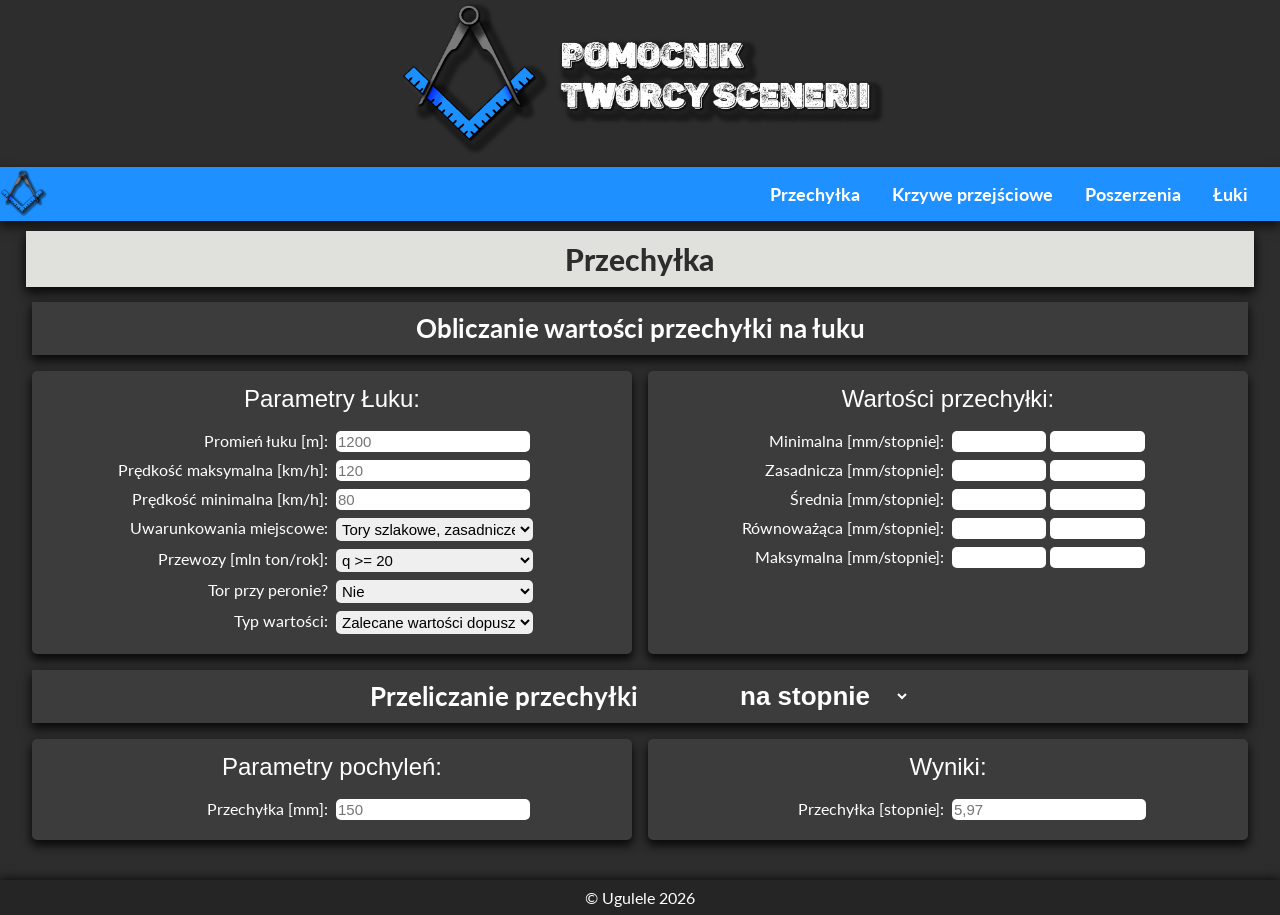
==== commit 45a85439: "Complete rework of responsivity" ====
--- a/public/index.html
+++ b/public/index.html
@@ -22,7 +22,7 @@
                 <a href="#" data-contains="landing-page">
                     <img src="img/favicon.png" data-contains="landing-page">
                 </a>
-                <button data-background = "hamburger"></button>
+                <button data-background = "hamburger" aria-controls="nav_menu"></button>
             </div>
             <div class = "nav_menu">
                 <ul>
@@ -60,39 +60,38 @@
                     <h3>Obliczanie wartości przechyłki na łuku</h3>
                 </header>   
 
-                <div class="contheader">
-                    Wybierz wartości parametrów:
-                    <select id = "superelevation_calctype" class = "long" >
-                        <option value = "rec">Zalecane wartości dopuszczalne</option>
-                        <option value = "nrm">Normalne wartości dopuszczalne</option>
-                        <option value = "ext">Rozszerzone wartości dopuszczalne</option>  
-                    </select>
-                </div>   
-
                 <div class = "box" id="superelevation_compute_input">
 
                     <div class = "boxheader">
                         Parametry Łuku:
                     </div>
 
-                    <div class = "boxline">
-                            Promień łuku [m]:
-                            <input type = "number" id = "superelevation_radius" placeholder = "1200" > 
-                    </div>
-
-                    <div class = "boxline">
+                    <div class="label">
+                        Promień łuku [m]:
+                    </div>
+                    <div class="input-container">
+                        <input type = "number" id = "superelevation_radius" placeholder = "1200"> 
+                    </div>
+
+                    <div class="label">
                         Prędkość maksymalna [km/h]:
-                        <input type = "number" id = "superelevation_vmax" placeholder = "120" >
-                    </div>
-
-                    <div class = "boxline">
+                    </div>
+                    <div class="input-container">
+                        <input type = "number" id = "superelevation_vmax" placeholder = "120">
+                    </div>
+
+                    <div class="label">
                         Prędkość minimalna [km/h]:
-                        <input type = "number" id = "superelevation_vmin" placeholder = "80" >
-                    </div>
-
-                    <div class = "boxline">
+                    </div>
+                    <div class="input-container">
+                        <input type = "number" id = "superelevation_vmin" placeholder = "80">
+                    </div>
+
+                    <div class="label">
                         Uwarunkowania miejscowe:
-                        <select id = "superelevation_idoplist" >
+                    </div>
+                    <div class="input-container">
+                        <select id = "superelevation_idoplist">
                             <option value = "main tracks">Tory szlakowe, zasadnicze, główne</option>
                             <option value = "side tracks">Tory boczne</option>
                             <option value = "switches">Rozjazdy zwyczajne ze stałą krzyżownicą</option>
@@ -100,9 +99,11 @@
                             <option value = "double switches">Rozjazdy krzyżowe/skrzyżowania torów</option>
                         </select>
                     </div>
-
-                    <div class = "boxline">
+                    
+                    <div class="label">
                         Przewozy [mln ton/rok]:
+                    </div>
+                    <div class="input-container">
                         <select id = "superelevation_edoplist" >
                             <option value = "freight under 5">0 &lt; q &lt;&equals; 5</option>
                             <option value = "freight under 10">5 &lt; q &lt;&equals; 10</option>
@@ -111,14 +112,27 @@
                             <option value = "freight above 20" selected>q &gt;&equals; 20</option>
                         </select>
                     </div>
-
-                    <div class = "boxline" >
+                    
+                    <div class="label">
                         Tor przy peronie?
+                    </div>
+                    <div class="input-container">
                         <select id = "superelevation_is_platform" >
                             <option value = false>Nie</option>
                             <option value = true>Tak</option>
                         </select>
                     </div>
+
+                    <div class="label">
+                        Typ wartości:
+                    </div>
+                    <div class="input-container">
+                        <select id = "superelevation_calctype">
+                            <option value = "rec">Zalecane wartości dopuszczalne</option>
+                            <option value = "nrm">Normalne wartości dopuszczalne</option>
+                            <option value = "ext">Rozszerzone wartości dopuszczalne</option>  
+                        </select>
+                    </div>
                 
                 </div>
 
@@ -128,44 +142,59 @@
                         Wartości przechyłki:
                     </div>
 
-                    <div class = "boxline">
-                        Minimalna [mm/stopnie]: 
+                    <div class = "label">
+                        Minimalna [mm/stopnie]:
+                    </div>
+                    <div class="input-container">
                         <input class = "half" type = "text" id = "dmin_result_in_milimeters" readonly>
                         <input class = "half" type = "text" id = "dmin_result_in_degrees" readonly>
                     </div>
-                    
-                    <div class = "boxline">
+                
+            
+                    <div class = "label">
                         Zasadnicza  [mm/stopnie]:
+                    </div>
+                    <div class="input-container">
                         <input class = "half" type = "text" id = "dreq_result_in_milimeters" readonly> 
                         <input class = "half" type = "text" id = "dreq_result_in_degrees" readonly> 
                     </div>
-
-                    <div class = "boxline">
+                
+                    <div class="label">
                         Średnia [mm/stopnie]:
+                    </div>
+                    <div class="input-container">
                         <input class = "half" type = "text" id = "dmed_result_in_milimeters" readonly>
                         <input class = "half" type = "text" id = "dmed_result_in_degrees" readonly>
                     </div>
-
-                    <div class = "boxline">
+                
+                    <div class="label">
                         Równoważąca [mm/stopnie]:
+                    </div>
+                    <div class="input-container">
                         <input class = "half" type = "text" id = "deq_result_in_milimeters" readonly>
                         <input class = "half" type = "text" id = "deq_result_in_degrees" readonly>
                     </div>
-
-                    <div class = "boxline">
+                
+                    <div class="label">
                         Maksymalna [mm/stopnie]:
+                    </div>
+                    <div class="input-container">
                         <input class = "half" type = "text" id = "dmax_result_in_milimeters" readonly>
                         <input class = "half" type = "text" id = "dmax_result_in_degrees" readonly>
                     </div>
                     
                 </div>
 
-                <div class="contheader">  
-                    <h3>Przeliczanie przechyłki</h3>
-                    <select id = "superelevation_case">
-                        <option value = "degrees">na stopnie</option>
-                        <option value = "milimeters">na milimetry</option>
-                    </select> 
+                <div class="contheader">
+                        <h3 class = "contains-input">
+                            <div class="contheader-label">
+                                Przeliczanie przechyłki
+                            </div>
+                            <select id = "superelevation_case" class = "contheader-select">
+                                <option value = "degrees">na stopnie</option>
+                                <option value = "milimeters">na milimetry</option>
+                            </select> 
+                        </h3>
                 </div>   
                     
                 <div class = "box" id = "superelevation_conversion_input">
@@ -174,13 +203,17 @@
                         Parametry pochyleń:
                     </div>
 
-                    <div class = "boxline">
+                    <div class="label" data-superelevation-type="milimeters"> 
                         Przechyłka [stopnie]:
+                    </div>
+                    <div class="input-container" data-superelevation-type="milimeters">
                         <input type = "number" id = "superelevation_in_degrees" placeholder = "5,97"> 
-                    </div>
-
-                    <div class = "boxline">
+                    </div>    
+                        
+                    <div class="label" data-superelevation-type="degrees">
                         Przechyłka [mm]:
+                    </div>
+                    <div class = "input-container" data-superelevation-type="degrees">
                         <input type = "number" id = "superelevation_in_milimeters" placeholder = "150"> 
                     </div>
                 
@@ -192,13 +225,17 @@
                         Wyniki:
                     </div>
 
-                    <div class = "boxline">
+                    <div class="label" data-superelevation-type="degrees">
                         Przechyłka [stopnie]:
+                    </div>
+                    <div class="input-container" data-superelevation-type="degrees">
                         <input type = "number" id = "superelevation_in_degrees_result" placeholder = "5,97" readonly> 
                     </div>
 
-                    <div class = "boxline">
+                    <div class="label" data-superelevation-type="milimeters">
                         Przechyłka [mm]:
+                    </div>
+                    <div class = "input-container" data-superelevation-type="milimeters">
                         <input type = "number" id = "superelevation_in_milimeters_result" placeholder = "150" readonly> 
                     </div>
 
@@ -216,13 +253,14 @@
                 </div>
 
                 <div class = "box" id = "tc_parameters_input">
-
                     <div class = "boxheader">
                         Parametry krzywej:
                     </div>
 
-                    <div class = "boxline">
+                    <div class="label">
                         Wybierz typ krzywej:
+                    </div>
+                    <div class = "input-container">
                         <select id = "tc_curvetype">
                             <option value = "3st">Parabola III stopnia</option>
                             <option value = "4st">Parabola IV stopnia</option>
@@ -230,35 +268,39 @@
                         </select>
                     </div>
 
-                    <div class = "boxline">
+                    <div class="label">
                         Promień łuku [m]:
+                    </div>
+                    <div class = "input-container">
                         <input type = "number" id = "tc_radius"  placeholder = "1200">
                     </div>
 
-
-                    <div class = "boxline" >
+                    <div class="label">
                         Długość krzywej [m]:
+                    </div>
+                    <div class = "input-container" >
                         <input type = "number" id = "tc_length" placeholder = "150">
                     </div>
- 
                 </div>
 
                 <div class="box">
-
-                    <div class = "boxheader">
-                        Wyniki:
-                    </div>
-
-                    <div class = "boxline">
+                    <div class = "boxheader">
+                        Wyniki:
+                    </div>
+
+                    <div class="label">
                         Połowa długości krzywej [m]:
+                    </div>
+                    <div class = "input-container">
                         <input type = "text" id = "tc_halflength" placeholder = "75" readonly>
                     </div>
 
-                    <div class = "boxline">
+                    <div class="label">
                         Przesunięcie [m]:
+                    </div>
+                    <div class = "input-container">
                         <input type = "text" id = "tc_shift" placeholder = "0.78" readonly>
                     </div>
-
                 </div>
 
                 <div class="box" id="tc_division_input">
@@ -267,13 +309,17 @@
                         Miejsce podziału krzywej:
                     </div>
 
-                    <div class = "boxline">
+                    <div class="label">
                         Miejsce podziału [m]:
+                    </div>
+                    <div class = "input-container">
                         <input type = "number" id = "tc_division_new_length" placeholder = "100" >
                     </div>
 
-                    <div class = "boxline">
+                    <div class="label">
                         Przechyłka [mm]:
+                    </div>
+                    <div class = "input-container">
                         <input type = "number" id = "tc_division_superelevation" placeholder = "80" >
                     </div>
 
@@ -285,26 +331,34 @@
                         Wyniki podziału krzywej:
                     </div>
 
-                    <div class = "boxline">
+                    <div class="label">
                         Promień części [m]: 
+                    </div>
+                    <div class = "input-container">
                         <input type = "text" id = "tc_division_first_part_radius" data-cut = "true" readonly>
                         <input class = "half invisible" type = "text" id = "tc_division_second_part_radius" readonly>
                     </div>
                     
-                    <div class = "boxline">
+                    <div class="label">
                         Długość części [m]:
+                    </div>
+                    <div class = "input-container">
                         <input type = "text" id = "tc_division_first_part_length" data-cut = "true" readonly> 
                         <input class = "half invisible" type = "text" id = "tc_division_second_part_length" readonly> 
                     </div>
 
-                    <div class = "boxline">
-                        Przesunięcie części [m]:
+                    <div class="label">
+                        Długość części [m]:
+                    </div>
+                    <div class = "input-container">
                         <input type = "text" id = "tc_division_first_part_shift" data-cut = "true" readonly>
                         <input class = "half invisible" type = "text" id = "tc_divison_second_part_shift" readonly>
                     </div>
 
-                    <div class = "boxline">
+                    <div class="label">
                         Przechyłka [mm/stopnie]:
+                    </div>
+                    <div class = "input-container">
                         <input class = "half" type = "text" id = "tc_divison_first_part_superelevation_in_milimeters" readonly>
                         <input class = "half" type = "text" id = "tc_divsion_first_part_superelevation_in_degrees" readonly>
                     </div>
@@ -320,29 +374,39 @@
                         Parametry krzywej:
                     </div>
 
-                    <div class = "boxline">
+                    <div class="label">
                         Promień łuku [m]:
+                    </div>
+                    <div class = "input-container">
                         <input type = "number" id = "minimal_tc_length_radius" placeholder = "1200">
                     </div>
-                    <div class = "boxline">
+                    <div class="label">
                         Prędkość maksymalna [km/h]:
+                    </div>
+                    <div class = "input-container">
                         <input type = "number" id = "minimal_tc_length_velocity" placeholder = "120">
 
                     </div>
-                    <div class = "boxline">
+                    <div class="label">
                         Przechyłka na łuku [mm]:
+                    </div>
+                    <div class = "input-container">
                         <input type = "number" id = "minimal_tc_length_superelevation" placeholder = "80">
                     </div>
-                    <div class = "boxline">
+                    <div class="label">
                         Wybierz typ krzywej:
+                    </div>
+                    <div class = "input-container">
                         <select id = "minimal_tc_length_curvetype">
                             <option value = "3st">Parabola III stopnia</option>
                             <option value = "4st">Parabola IV stopnia</option>
                             <option value = "bloss">Krzywa Blossa</option>
                         </select>
                     </div>
-                    <div class = "boxline">
+                    <div class="label">
                         Typ wartości:
+                    </div>
+                    <div class = "input-container">
                         <select id = "minimal_tc_length_calctype">
                             <option value = "rec">Zalecane dopuszczalne wartości</option>
                             <option value = "nrm">Normalne dopuszczalne wartości</option>
@@ -356,18 +420,24 @@
                         Wyniki:
                     </div>
 
-                    <div class = "boxline">
+                    <div class="label">
                         Długość KP:
+                    </div>
+                    <div class = "input-container">
                         <input type = "number" id = "minimal_tc_length_length" placeholder = "150">
                     </div>
 
-                    <div class = "boxline">
+                    <div class="label">
                         Połowa długości KP:
+                    </div>
+                    <div class = "input-container">
                         <input type = "number" id = "minimal_tc_length_halflength" placeholder = "75">
                     </div>
 
-                    <div class = "boxline">
+                    <div class="label">
                         Przesunięcie:
+                    </div>
+                    <div class = "input-container">
                         <input type = "number" id = "minimal_tc_length_shift" placeholder = "0,78">
                     </div>
                 </div>
@@ -380,40 +450,35 @@
             <section class = "container-grid" data-contains="tc_arc_arc">
 
                 <div class="contheader">
-
                     Wybierz wartości parametrów:
                     <select id = "curve_valuelist" class = "long" >
                         <option value = 1>Zalecane wartości dopuszczalne</option>
                         <option value = 2>Normalne wartości dopuszczalne</option>
                         <option value = 3>Rozszerzone wartości dopuszczalne</option>  
                     </select>
-
                 </div>
 
                 <div class = "box" id = "curve_tc_input_1st_curve">
-
                     <div class = "boxheader">
                         Parametry Łuku 1:
                     </div>
 
-                    <div class = "boxline">
+                    <div class="label">
                         Promień łuku [m]:
+                    </div>
+                    <div class = "input-container">
                         <input type = "number" id = "curve_radius_1" placeholder = "1200"> 
                     </div>
 
-                    <div class = "boxline">
+                    <div class="label">
                         Kierunek łuku: 
+                    </div>
+                    <div class = "input-container">
                         <select id = "curve_direction_1">
                             <option value = "right">Prawy</option>
                             <option value = "left">Lewy</option>
                         </select>
                     </div>
-
-                    <!-- <div class = "boxline">
-                        Przechyłka [mm]:
-                        <input type = "number" id = "curve_superelevation_1" placeholder = "80" >
-                    </div> -->
-
                 </div>
 
                 <div class = "box" id = "curve_tc_input_2nd_curve">
@@ -422,24 +487,23 @@
                         Parametry Łuku 2:
                     </div>
 
-                    <div class = "boxline">
-                            Promień łuku [m]:
+                    <div class="label">
+                        Promień łuku [m]:
+                    </div>
+                    <div class = "input-container">
                             <input type = "number" id = "curve_radius_2" placeholder = "1200"> 
                     </div>
 
-                    <div class = "boxline">
+                    <div class="label">
                         Kierunek łuku: 
+                    </div>
+                    <div class = "input-container">
                         <select id = "curve_direction_2">
                             <option value = "right">Prawy</option>
                             <option value = "left">Lewy</option>
                         </select>
                     </div>
 
-                    <!-- <div class = "boxline">
-                        Przechyłka [mm]:
-                        <input type = "number" id = "curve_superelevation_2" placeholder = "80" >
-                    </div> -->
-                    
                 </div>
 
                 <div class = "box" id = "curve_tc_input_tc_parameters">
@@ -448,8 +512,10 @@
                         Parametry krzywej: 
                     </div>
 
-                    <div class = "boxline">
+                    <div class="label">
                         Określ sytuację:
+                    </div>
+                    <div class = "input-container">
                         <select id = "curve_case">
                             <option value = "2kp">Dwie krzywe przejściowe</option>
                             <option value = "shears">Nożyce torowe</option>
@@ -457,8 +523,10 @@
                         </select>
                     </div>
 
-                    <div class = "boxline">
+                    <div class="label">
                         Wybierz typ krzywej:
+                    </div>
+                    <div class = "input-container">
                         <select id = "curve_type">
                             <option value = "3st">Parabola III stopnia</option>
                             <option value = "4st">Parabola IV stopnia</option>
@@ -466,23 +534,24 @@
                         </select>
                     </div>
 
-                    <div class = "boxline">
+                    <div class="label" data-arc-tc-curvetype = "joint">
                         Długość KP [m]:
+                    </div>
+                    <div class = "input-container" data-arc-tc-curvetype = "joint">
                         <input type = "number" id = "curve_length_joint" placeholder = "150"> 
                     </div>
 
-                    <div class = "boxline">
+                    <div class="label" data-arc-tc-curvetype="separated">
                         Długość KP(Ł1) [m]:
+                    </div>
+                    <div class = "input-container" data-arc-tc-curvetype="separated">
                         <input type = "number" id = "curve_length_1" placeholder = "150"> 
                     </div>
 
-                    <!-- <div class = "boxline">
-                        Prędkość maksymalna Ł1 [km/h]:
-                        <input type = "number" id = "curve_vmax_1" placeholder = "120"> 
-                    </div> -->
-
-                    <div class = "boxline">
+                    <div class="label" data-arc-tc-curvetype="separated">
                         Długość KP(Ł2) [m]:
+                    </div>
+                    <div class = "input-container" data-arc-tc-curvetype="separated">
                         <input type = "number" id = "curve_length_2" placeholder = "150"> 
                     </div>
                     
@@ -494,41 +563,47 @@
                         Parametry krzywej: 
                     </div>
 
-                    <div class = "boxline">
+                    <div class="label" data-arc-tc-curvetype = "joint">
                         Połowa długości krzywej [m]:
+                    </div>
+                    <div class = "input-container" data-arc-tc-curvetype = "joint">
                         <input type = "number" id = "curve_halflength_joint" placeholder = "75" readonly> 
                     </div>
 
-                    <div class = "boxline">
+                    <div class="label" data-arc-tc-curvetype = "joint">
                         Przesunięcie [m]:
+                    </div>
+                    <div class = "input-container" data-arc-tc-curvetype = "joint">
                         <input type = "number" id = "curve_shift_joint" placeholder = "0,78" readonly> 
                     </div>
 
-                    <div class = "boxline">
+                    <div class="label" data-arc-tc-curvetype="separated">
                         Połowa długości KP(Ł1) [m]:
+                    </div>
+                    <div class = "input-container" data-arc-tc-curvetype="separated">
                         <input type = "number" id = "curve_halflength_1" placeholder = "75" readonly> 
                     </div>
 
-                    <div class = "boxline">
+                    <div class="label" data-arc-tc-curvetype="separated">
                         Przesunięcie Ł1 [m]:
+                    </div>
+                    <div class = "input-container" data-arc-tc-curvetype="separated">
                         <input type = "number" id = "curve_shift_1" placeholder = "0,78" readonly> 
                     </div>
 
-                    <div class = "boxline">
+                    <div class="label" data-arc-tc-curvetype="separated">
                         Połowa długości KP(Ł2) [m]:
+                    </div>
+                    <div class = "input-container" data-arc-tc-curvetype="separated">
                         <input type = "number" id = "curve_halflength_2" placeholder = "75" readonly> 
                     </div>
 
-                    <div class = "boxline">
+                    <div class="label" data-arc-tc-curvetype="separated">
                         Przesunięcie Ł2 [m]:
+                    </div>
+                    <div class = "input-container" data-arc-tc-curvetype="separated">
                         <input type = "number" id = "curve_shift_2" placeholder = "0,78" readonly> 
                     </div>
-
-                    <!-- <div class = "boxline">
-                        Zmiana niedomiaru [km/h]:
-                        <input type = "number" id = "curve_vmax_2" placeholder = "120"> 
-                    </div> -->
-
 
                 </div>
                     
@@ -541,7 +616,7 @@
             <section class = "container-grid" data-contains="track-widening">
 
                 <div class="contheader">  
-                    Poszerzenie z dwoma łukami (z krzywymi przejściowymi) i wstawką prostą
+                    <h3>Poszerzenie z dwoma łukami (z krzywymi przejściowymi) i wstawką prostą</h3>
                 </div>  
 
                 <div class = "box" id = "compute_first_widening_method_parameters_input">
@@ -549,43 +624,50 @@
                     <div class = "boxheader">
                         Parametry łuków:
                     </div>
-
-                    <div class = "boxline">
+                    <div class="label">
                         Promień Ł1 [m]:
+                    </div>
+                    <div class = "input-container">
                         <input type = "number" id = "widening_radius_1" placeholder = "5000" >
                     </div>
-
-                    <div class = "boxline">
+                    <div class="label">
                         Długość KP(Ł1) [m]:
+                    </div>
+                    <div class = "input-container">
                         <input type = "number" id = "widening_curve_length_1" placeholder = "60" >
                     </div>
-
-                    <div class = "boxline">
+                    <div class="label">
                         Promień Ł2 [m]:
+                    </div>
+                    <div class = "input-container">
                         <input type = "number" id = "widening_radius_2" placeholder = "5000" >
                     </div>
-
-                    <div class = "boxline">
+                    <div class="label">
                         Długość KP(Ł2) [m]:
+                    </div>
+                    <div class = "input-container">
                         <input type = "number" id = "widening_curve_length_2" placeholder = "60" >
                     </div>
-
-                    <div class = "boxline">
+                    <div class="label">
                         Kąt łuku[stopnie]:
+                    </div>
+                    <div class = "input-container">
                         <input type = "number" id = "widening_angle" placeholder = "0,57" > 
                     </div>
-
-                    <div class = "boxline">
+                    <div class="label">
                         Wybierz typ krzywej:
+                    </div>
+                    <div class = "input-container">
                         <select id = "widening_curvetype" o>
                             <option value = "3st">Parabola III stopnia</option>
                             <option value = "4st">Parabola IV stopnia</option>
                             <option value = "bloss">Krzywa Blossa</option>
                         </select>
                     </div>
-
-                    <div class = "boxline">
+                    <div class="label">
                         Zmiana rozstawu torów [m]:
+                    </div>
+                    <div class = "input-container">
                         <input type = "number" id = "widening_change" placeholder = "1" > 
                     </div>
 
@@ -596,41 +678,47 @@
                     <div class = "boxheader">
                         Wyniki:
                     </div>
-
-                    <div class = "boxline">
+                    <div class="label">
                         Długość poszerzenia [m]:
+                    </div>
+                    <div class = "input-container">
                         <input type = "number" id = "widening_length" placeholder = "250" readonly>
                     </div>
-
-                    <div class = "boxline">
+                    <div class="label">
                         Długość wstawki [m]:
+                    </div>
+                    <div class = "input-container">
                         <input type = "number" id = "widening_inset" placeholder = "60" readonly>
                     </div>
-
-                    <div class = "boxline">
+                    <div class="label">
                         Długość Ł1 [m]:
+                    </div>
+                    <div class = "input-container">
                         <input type = "number" id = "widening_curve1" placeholder = "50" readonly>
                     </div>
-
-                    <div class = "boxline">
+                    <div class="label">
                         Przesunięcie Ł1 [m]:
+                    </div>
+                    <div class = "input-container">
                         <input type = "number" id = "widening_shift_1" placeholder = "0,05" readonly>
                     </div>
-
-                    <div class = "boxline">
+                    <div class="label">
                         Długość Ł2 [m]:
+                    </div>
+                    <div class = "input-container">
                         <input type = "number" id = "widening_curve2" placeholder = "50" readonly>
                     </div>
-
-                    <div class = "boxline">
+                    <div class="label">
                         Przesunięcie Ł2 [m]:
+                    </div>
+                    <div class = "input-container">
                         <input type = "number" id = "widening_shift_2" placeholder = "0,05" readonly>
                     </div>
 
                 </div>
 
                 <div class="contheader">  
-                    Poszerzenie z dwóch łuków odwrotnych (z krzywymi przejściowymi)
+                    <h3>Poszerzenie z dwóch łuków odwrotnych (z krzywymi przejściowymi)</h3>
                 </div>  
 
                 <div class = "box" id = "compute_second_widening_method_parameters_input">
@@ -638,28 +726,32 @@
                     <div class = "boxheader">
                         Parametry łuków:
                     </div>
-
-                    <div class = "boxline">
+                    <div class="label">
                         Promień łuków [m]:
+                    </div>
+                    <div class = "input-container">
                         <input type = "number" id = "widening2_radius" placeholder = "5000" >
                     </div>
-
-                    <div class = "boxline">
+                    <div class="label">
                         Wybierz typ krzywej:
+                    </div>
+                    <div class = "input-container">
                         <select id = "widening2_curvetype" >
                             <option value = "3st">Parabola III stopnia</option>
                             <option value = "4st">Parabola IV stopnia</option>
                             <option value = "bloss">Krzywa Blossa</option>
                         </select>
                     </div>
-
-                    <div class = "boxline">
+                    <div class="label">
                         Długość KP [m]:
+                    </div>
+                    <div class = "input-container">
                         <input type = "number" id = "widening2_curve_length" placeholder = "40" >
                     </div>
-
-                    <div class = "boxline">
+                    <div class="label">
                         Zmiana rozstawu torów [m]:
+                    </div>
+                    <div class = "input-container">
                         <input type = "number" id = "widening2_change" placeholder = "1" >
                     </div>
 
@@ -670,31 +762,35 @@
                     <div class = "boxheader">
                         Wyniki:
                     </div>
-
-                    <div class = "boxline">
+                    <div class="label">
                         Długość poszerzenia [m]:
+                    </div>
+                    <div class = "input-container">
                         <input type = "number" id = "widening2_length" placeholder = "250" readonly>
                     </div>
-
-                    <div class = "boxline">
+                    <div class="label">
                         Kąt łuku [stopnie]:
+                    </div>
+                    <div class = "input-container">
                         <input type = "number" id = "widening2_angle" placeholder = "0,57" readonly>
                     </div>
-
-                    <div class = "boxline">
+                    <div class="label">
                         Długość łuku [m]:
+                    </div>
+                    <div class = "input-container">
                         <input type = "number" id = "widening2_curve" placeholder = "50" readonly>
                     </div>
-
-                    <div class = "boxline">
+                    <div class="label">
                         Przesunięcie [m]:
+                    </div>
+                    <div class = "input-container">
                         <input type = "number" id = "widening2_shift" placeholder = "0,05" readonly>
                     </div>
 
                 </div>
 
                 <div class="contheader">  
-                    Poszerzenie z czterech krzywych przejściowych
+                    <h3>Poszerzenie z czterech krzywych przejściowych</h3>
                 </div>  
 
                 <div class = "box" id = "compute_third_widening_method_parameters_input">
@@ -702,19 +798,22 @@
                     <div class = "boxheader">
                         Parametry łuków:
                     </div>
-
-                    <div class = "boxline">
+                    <div class="label">
                         Promień Łuków[m]:
+                    </div>
+                    <div class = "input-container">
                         <input type = "number" id = "widening3_radius" placeholder = "5000" >
                     </div>
-
-                    <div class = "boxline">
+                    <div class="label">
                         Zmiana rozstawu torów [m]:
+                    </div>
+                    <div class = "input-container">
                         <input type = "number" id = "widening3_change" placeholder = "1" >
                     </div>
-
-                    <div class = "boxline">
+                    <div class="label">
                         Wybierz typ krzywej:
+                    </div>
+                    <div class = "input-container">
                         <select id = "widening3_curvetype" >
                             <option value = "3st">Parabola III stopnia</option>
                             <option value = "4st">Parabola IV stopnia</option>
@@ -729,26 +828,29 @@
                     <div class = "boxheader">
                         Wyniki:
                     </div>
-
-                    <div class = "boxline">
+                    <div class="label">
                         Długość poszerzenia [m]:
+                    </div>
+                    <div class = "input-container">
                         <input type = "number" id = "widening3_length" placeholder = "200" readonly>
                     </div>
-
-                    <div class = "boxline">
+                    <div class="label">
                         Długość KP [m]:
+                    </div>
+                    <div class = "input-container">
                         <input type = "number" id = "widening3_curve_length" placeholder = "50" readonly>
                     </div>
-
-                    <div class = "boxline">
+                    <div class="label">
                         Przesunięcie [m]:
+                    </div>
+                    <div class = "input-container">
                         <input type = "number" id = "widening3_shift" placeholder = "0,05" readonly>
                     </div>
 
                 </div>
 
                 <div class="contheader">  
-                    Poszerzenie na łuku
+                    <h3>Poszerzenie na łuku</h3>
                 </div>
                 
                 
@@ -757,48 +859,56 @@
                     <div class = "boxheader">
                         Parametry łuków:
                     </div>
-
-                    <div class = "boxline">
+                    <div class="label">
                         Promień Ł1 [m]:
+                    </div>
+                    <div class = "input-container">
                         <input type = "number" id = "wideningc_radius_1" placeholder = "5000" >
                     </div>
-
-                    <div class = "boxline">
+                    <div class="label">
                         Długość KP(Ł1) [m]:
+                    </div>
+                    <div class = "input-container">
                         <input type = "number" id = "wideningc_curve_length_1" placeholder = "60" >
                     </div>
-
-                    <div class = "boxline">
+                    <div class="label">
                         Promień Ł2 [m]:
+                    </div>
+                    <div class = "input-container">
                         <input type = "number" id = "wideningc_radius_2" placeholder = "5000" >
                     </div>
-
-                    <div class = "boxline">
+                    <div class="label">
                         Długość KP(Ł2) [m]:
+                    </div>
+                    <div class = "input-container">
                         <input type = "number" id = "wideningc_curve_length_2" placeholder = "60" >
                     </div>
-
-                    <div class = "boxline">
+                    <div class="label">
                         Wybierz typ krzywych:
+                    </div>
+                    <div class = "input-container">
                         <select id = wideningc_curvetype >
                             <option value = "3st">Parabola III stopnia</option>
                             <option value = "4st">Parabola IV stopnia</option>
                             <option value = "bloss">Krzywa Blossa</option>
                         </select>
                     </div>
-
-                    <div class = "boxline">
+                    <div class="label">
                         Kąt łuku [stopnie]:
+                    </div>
+                    <div class = "input-container">
                         <input type = "number" id = "wideningc_angle" placeholder = "0,57" > 
                     </div>
-
-                    <div class = "boxline">
+                    <div class="label">
                         Rozstaw torów d1 [m]:
+                    </div>
+                    <div class = "input-container">
                         <input type = "number" id = "wideningc_gauge_before" placeholder = "4" > 
                     </div>
-
-                    <div class = "boxline">
+                    <div class="label">
                         Rozstaw torów d2 [m]:
+                    </div>
+                    <div class = "input-container">
                         <input type = "number" id = "wideningc_gauge_after" placeholder = "5" > 
                     </div>
 
@@ -811,35 +921,38 @@
                     <div class = "boxheader">
                         Wyniki:
                     </div>
-
-                    <div class = "boxline">
+                    <div class="label">
                         Długość wstawki [m]:
+                    </div>
+                    <div class = "input-container">
                         <input type = "number" id = "wideningc_inset" placeholder = "60" readonly>
                     </div>
-
-                    <div class = "boxline">
+                    <div class="label">
                         Długość łuku Ł1 [m]:
+                    </div>
+                    <div class = "input-container">
                         <input type = "number" id = "wideningc_curve1" placeholder = "40" readonly>
                     </div>
-
-                    <div class = "boxline">
+                    <div class="label">
                         Długość Łuku Ł2 [m]:
+                    </div>
+                    <div class = "input-container">
                         <input type = "number" id = "wideningc_curve2" placeholder = "40" readonly>
                     </div>
-
-                    <div class = "boxline">
+                    <div class="label">
                         Przesunięcie Ł1 [m]:
+                    </div>
+                    <div class = "input-container">
                         <input type = "number" id = "wideningc_shift1" placeholder = "0,05" readonly>
                     </div>
-
-                    <div class = "boxline">
+                    <div class="label">
                         Przesunięcie Ł2 [m]:
+                    </div>
+                    <div class = "input-container">
                         <input type = "number" id = "wideningc_shift2" placeholder = "0,05" readonly>
                     </div>
 
                 </div>
-
-                
 
             </section>
 
@@ -849,12 +962,16 @@
 
             <section class = "container-grid" data-contains="vertical_curves">
 
-                <div class="contheader">  
-                    Obliczanie
-                    <select id = "vertical_case">
-                        <option value = "length">długości łuku pionowego</option>
-                        <option value = "radius">promienia łuku pionowego</option>
-                    </select> 
+                <div class="contheader">
+                    <h3 class = "contains-input">
+                        <div class="contheader-label">
+                            Obliczanie
+                        </div>
+                        <select id = "vertical_case" class = "contheader-select">
+                            <option value = "length">długości łuku pionowego</option>
+                            <option value = "radius">promienia łuku pionowego</option>
+                        </select> 
+                    </h3>  
                 </div>   
                     
                 <div class = "box" id= "vertical_inclines_1_input">
@@ -863,23 +980,31 @@
                         Parametry pochyleń:
                     </div>
 
-                    <div class = "boxline">
+                    <div class="label" data-vertical-arc-case = "length">
                         Promień łuku [m]:
+                    </div>
+                    <div class = "input-container" data-vertical-arc-case = "length">
                         <input type = "number" id = "vertical_radius" placeholder = "5000"> 
                     </div>
 
-                    <div class = "boxline">
+                    <div class="label" data-vertical-arc-case = "radius">
                         Długość łuku [m]:
+                    </div>
+                    <div class = "input-container" data-vertical-arc-case = "radius">
                         <input type = "number" id = "vertical_length" placeholder = "50"> 
                     </div>
 
-                    <div class = "boxline">
+                    <div class="label">
                         Pochylenie przed łukiem [&permil;]:
+                    </div>
+                    <div class = "input-container">
                         <input type = "number" id = "vertical_inclination_1" placeholder = "1"> 
                     </div>
 
-                    <div class = "boxline">
+                    <div class="label">
                         Pochylenie za łukiem [&permil;]:
+                    </div>
+                    <div class = "input-container">
                         <input type = "number" id = "vertical_inclination_2" placeholder = "-1"> 
                     </div>
                 
@@ -890,20 +1015,24 @@
                         Wyniki:
                     </div>
 
-                    <div class = "boxline">
+                    <div class="label" data-vertical-arc-case = "length">
                         Długość łuku [m]:
+                    </div>
+                    <div class = "input-container" data-vertical-arc-case = "length">
                         <input type = "number" id = "vertical_length_result" placeholder = "50" readonly>
                     </div>
 
-                    <div class = "boxline">
+                    <div class="label" data-vertical-arc-case = "radius">
                         Promień łuku [m]:
+                    </div>
+                    <div class = "input-container" data-vertical-arc-case = "radius">
                         <input type = "number" id = "vertical_radius_result" placeholder = "10000" readonly>
                     </div>
 
                 </div>
 
                 <div class="contheader">
-                    Obliczanie minimalnego promienia łuku pionowego
+                    <h3>Obliczanie minimalnego promienia łuku pionowego</h3>
                 </div>
 
                 <div class="box" id="minimal_vertical_curve_radius_input">
@@ -911,13 +1040,17 @@
                         Parametry toru:
                     </div>
 
-                    <div class="boxline">
+                    <div class="label">
                         Prędkość maksymalna [km/h]:
+                    </div>
+                    <div class="input-container">
                         <input type="number" id="minimal_vertical_radius_velocity" placeholder="120">
                     </div>
 
-                    <div class="boxline">
+                    <div class="label">
                         Typ toru:
+                    </div>  
+                    <div class="input-container">
                         <select id="minimal_vertical_radius_tracktype">
                             <option value = "main tracks">Tory na liniach typu P, M, T</option>
                             <option value = "suburban tracks">Tory przeznaczone do ruchu podmiejskiego</option>
@@ -926,8 +1059,10 @@
                         </select>
                     </div>
 
-                    <div class="boxline">
+                    <div class="label">
                         Typ wartości:
+                    </div>
+                    <div class="input-container">
                         <select id="minimal_vertical_radius_caltype">
                             <option value = "rec">Zalecane wartości dopuszczalne</option>
                             <option value = "nrm">Normalne wartości dopuszczalne</option>
@@ -941,14 +1076,16 @@
                         Wyniki:
                     </div>
 
-                    <div class="boxline">
+                    <div class="label">
                         Promień łuku [m]:
+                    </div>
+                    <div class="input-container">
                         <input type="number" id="minimal_vertical_radius_result" placeholder = "5000" readonly>
                     </div>
                 </div>
 
                 <div class="contheader">  
-                    Obliczanie pochylenia
+                    <h3>Obliczanie pochylenia</h3>
                 </div>   
                         
                 <div class = "box" id = "convert_height_difference_to_angle_input">
@@ -957,18 +1094,24 @@
                         Parametry pochylenia:
                     </div>
 
-                    <div class = "boxline">
+                    <div class="label">
                         Wysokość początkowa [m]:
+                    </div>
+                    <div class = "input-container">
                         <input type = "number" id = "vertical_height_4_before" placeholder = "10"> 
                     </div>
 
-                    <div class = "boxline">
+                    <div class="label">
                         Wysokość końcowa [m]:
+                    </div>
+                    <div class = "input-container">
                         <input type = "number" id = "vertical_height_4_after" placeholder = "110"> 
                     </div>
 
-                    <div class = "boxline">
+                    <div class="label">
                         Długość pochylenia [m]:
+                    </div>
+                    <div class = "input-container">
                         <input type = "number" id = "vertical_length_4" placeholder = "5000"> 
                     </div>
 
@@ -980,8 +1123,10 @@
                         Wyniki:
                     </div>
 
-                    <div class = "boxline">
+                    <div class="label">
                         Pochylenie [&permil;]:
+                    </div>
+                    <div class = "input-container">
                         <input type = "number" id = "vertical_inclination_4_result" placeholder = "20" readonly>
                     </div>
 
@@ -990,7 +1135,7 @@
                 
 
                 <div class="contheader">  
-                    Obliczanie wyrównania dla zadanego pochylenia
+                    <h3>Obliczanie wyrównania dla zadanego pochylenia</h3>
                 </div>  
 
                 <div class = "box" id = "vertical_inclines_2_input">
@@ -998,13 +1143,17 @@
                         Dane pochylenia:
                     </div>
                 
-                    <div class = "boxline">
+                    <div class="label">
                         Pochylenie [&permil;]:
+                    </div>
+                    <div class = "input-container">
                         <input type = "number" id = "vertical_inclination_3" placeholder = "1"> 
                     </div>
 
-                    <div class = "boxline">
+                    <div class="label">
                         Długość pochylenia [m]:
+                    </div>
+                    <div class = "input-container">
                         <input type = "number" id = "vertical_length_3" placeholder = "5000"> 
                     </div>
 
@@ -1015,8 +1164,10 @@
                         Wyniki:
                     </div>
 
-                    <div class = "boxline">
+                    <div class="label">
                         Długość wyrównania [m]:
+                    </div>
+                    <div class = "input-container">
                         <input type = "number" id = "vertical_length_3_result"  placeholder = "75" readonly>
                     </div>
                 </div>
@@ -1030,7 +1181,7 @@
             <section class = "container-grid" data-contains="horizontal_curves">
                 
                 <div class = "contheader">
-                    Minimalna długość łuku
+                    <h3>Minimalna długość łuku</h3>
                 </div>
 
                 <div class = "box" id = "turn_lenght_compute_input">
@@ -1038,17 +1189,20 @@
                         Parametry łuku:
                     </div>
 
-                    <div class = "boxline">
+                    <div class="label">
                         Typ wartości:
+                    </div>
+                    <div class = "input-container">
                         <select id = "turn_case">
                             <option value = "rec">Zalecane dopuszczalne wartości</option>
                             <option value = "nrm">Normalne dopuszczalne wartości</option>
                             <option value = "ext">Rozszerzone dopuszczalne wartości</option>
                         </select>
                     </div>
-
-                    <div class = "boxline">
+                    <div class="label">
                         Prędkość maksymalna [km/h]: 
+                    </div>
+                    <div class = "input-container">
                         <input type = "number" id = "turn_max_velocity"  placeholder = "120">
                     </div>
                 </div>
@@ -1057,33 +1211,36 @@
                     <div class = "boxheader">
                         Wyniki:
                     </div>
-
-                    <div class = "boxline">
+                    <div class="label">
                         Minimalna długość [m]:
+                    </div>
+                    <div class = "input-container">
                         <input type = "number" id = "turn_minimal_length"  placeholder = "30" readonly>
                     </div>
                 </div>
 
                 <div class = "contheader">
-                    Minimalny promień łuku w torach głównych
+                    <h3>Minimalny promień łuku w torach głównych</h3>
                 </div>
 
                 <div class = "box" id = "compute_minimal_radius_input">
                     <div class = "boxheader">
                         Parametry łuku:
                     </div>
-
-                    <div class = "boxline">
+                    <div class="label">
                         Typ wartości:
+                    </div>
+                    <div class = "input-container">
                         <select id = "turn_rmin_calctype">
                             <option value = "rec">Zalecane dopuszczalne wartości</option>
                             <option value = "nrm">Normalne dopuszczalne wartości</option>
                             <option value = "ext">Rozszerzone dopuszczalne wartości</option>
                         </select>
                     </div>
-
-                    <div class = "boxline">
-                        Prędkość maksymalna [km/h]: 
+                    <div class="label">
+                        Prędkość maksymalna [km/h]:     
+                    </div>
+                    <div class = "input-container">
                         <input type = "number" id = "turn_rmin_vmax"  placeholder = "120">
                     </div>
                 </div>
@@ -1092,42 +1249,46 @@
                     <div class = "boxheader">
                         Wyniki:
                     </div>
-
-                    <div class = "boxline">
+                    <div class="label">
                         Minimalny promień [m]:
+                    </div>
+                    <div class = "input-container">
                         <input type = "number" id = "turn_rmin_result"  placeholder = "654" readonly>
                     </div>
                 </div>
 
                 <div class = "contheader">
-                    Minimalny promień łuku bez przechyłki i krzywej przejściowej
+                    <h3>Minimalny promień łuku bez przechyłki i krzywej przejściowej</h3>
                 </div>
 
                 <div class = "box" id = "turnwithouttc_pamrameters">
                     <div class = "boxheader" >
                         Parametry łuku:
                     </div>
-
-                    <div class = "boxline">
+                    <div class="label">
                         Typ wartości:
+                    </div>
+                    <div class = "input-container">
                         <select id = "turnwithouttc_rmin_calctype">
                             <option value = "rec">Zalecane dopuszczalne wartości</option>
                             <option value = "nrm">Normalne dopuszczalne wartości</option>
                             <option value = "ext">Rozszerzone dopuszczalne wartości</option>
                         </select>
                     </div>
-
-                    <div class = "boxline">
+                    <div class="label">
                         Typ torów:
+                    </div>
+                    <div class = "input-container">
                         <select id = "turnwithouttc_rmin_tracktype">
                             <option value = "main tracks">Tory główne i szlakowe</option>
                             <option value = "joint tracks">Połączenia torów</option>
                             <option value = "side tracks">Tory boczne</option>
                         </select>
                     </div>
-
-                    <div class = "boxline">
+                    <div class="label">
                         Prędkość maksymalna [km/h]: 
+                    </div>
+                    <div class = "input-container">
                         <input type = "number" id = "turnwithouttc_rmin_vmax"  placeholder = "120">
                     </div>
                 </div>
@@ -1136,39 +1297,44 @@
                     <div class = "boxheader">
                         Wyniki:
                     </div>
-
-                    <div class = "boxline">
+                    <div class="label">
                         Minimalny promień [m]:
+                    </div>
+                    <div class = "input-container">
                         <input type = "text" id = "turnwithouttc_rmin_result"  placeholder = "4248" readonly>
                     </div>
                 </div>
 
                 <div class = "contheader">
-                    Obliczanie parametrów łuku
+                    <h3>Obliczanie parametrów łuku</h3>
                 </div>
 
                 <div class = "box" id = "turn_parameters_input">
                     <div class = "boxheader">
                         Parametry łuku:
                     </div>
-
-                    <div class = "boxline">
-                        Promień łuku [m]: 
+                    <div class="label">
+                        Promień łuku [m]:
+                    </div>
+                    <div class = "input-container"> 
                         <input type = "number" id = "turn_parameters_radius"  placeholder = "300">
                     </div>
-
-                    <div class = "boxline">
+                    <div class="label">
                         Długość łuku [m]: 
+                    </div>
+                    <div class = "input-container">
                         <input type = "number" id = "turn_parameters_length"  placeholder = "33,1972">
                     </div>
-
-                    <div class = "boxline">
+                    <div class="label">
                         Skos łuku [m]: 
+                    </div>
+                    <div class = "input-container">
                         <input type = "number" id = "turn_parameters_slant"  placeholder = "9">
                     </div>
-
-                    <div class = "boxline">
+                    <div class="label">
                         Kąt łuku [m]: 
+                    </div>
+                    <div class = "input-container">
                         <input type = "number" id = "turn_parameters_angle"  placeholder = "6,3401">
                     </div>
 
@@ -1178,19 +1344,22 @@
                     <div class = "boxheader">
                         Wyniki:
                     </div>
-
-                    <div class = "boxline">
+                    <div class="label">
                         Długość łuku [m]: 
+                    </div>
+                    <div class = "input-container">
                         <input type = "number" id = "turn_parameters_length_result"  placeholder = "33,1972" readonly>
                     </div>
-
-                    <div class = "boxline">
+                    <div class="label">
                         Skos łuku [m]: 
+                    </div>
+                    <div class = "input-container">
                         <input type = "number" id = "turn_parameters_slant_result"  placeholder = "9" readonly>
                     </div>
-
-                    <div class = "boxline">
-                        Kąt łuku [m]: 
+                    <div class="label">
+                        Kąt łuku [m]:
+                    </div>
+                    <div class = "input-container">
                         <input type = "number" id = "turn_parameters_angle_result"  placeholder = "6,3401" readonly>
                     </div>
 
--- a/public/style.css
+++ b/public/style.css
@@ -248,16 +248,16 @@
 
 .logo
 {
-    padding: 50px 0;
-    padding-left: 20px;
     display: grid;
     place-items: center;
+    padding-inline: 20px 0;
 }
 
 .logo img
 {
-    min-width: 250px;
-    max-width: 500px;
+    display: flex;
+    aspect-ratio: 500/157;
+    max-width: min(75%, 500px);
 }
 
 main
@@ -302,6 +302,7 @@
 h1,
 h2
 {
+    display: flex;
     color: var(--gray);
 }
 
@@ -332,45 +333,63 @@
 
 .contheader
 {
-    display: flex;
-    align-items: center;
-    justify-content: center;
-    flex-flow: row wrap;
-    gap: 0.25em;
-    padding: 10px;
+    display: grid;
+    place-items: center;
+    gap: 0.25rem;
+    padding: 0.65rem;
     background: var(--light-gray);
     box-shadow: var(--high-contrast-box-shadow);
 }
 
+.contheader > h3.contains-input
+{
+    display: grid;
+    grid-template-columns: repeat(2, 1fr);
+    gap: 0.25rem;
+}
+
+h3.contains-input:first-child
+{
+    place-items: end;
+}
+
 .boxheader
 {
-    padding-block: 5px 10px;
+    display: grid;
+    place-items: center;
+    padding-block: 10px;
+
     font-size: 24px;
     font-weight: 300;
-    text-align: center;
-}
+}
+
 
 .box
 {
-    display: flex;
+    display: grid;
     gap: 0.5em;
-    padding-block: 0.25em 1.5em;
-    flex-flow: column nowrap;
+    align-content: start;
+    padding-block: 0.25em 1.25em;
+
     background-color: var(--light-gray);
     border-radius: 5px;
-    box-shadow: var(--high-contrast-box-shadow);
-    text-align: right;
-}
-
-.boxline
-{
-    display: flex;
-    flex-flow: row wrap;
+    box-shadow: var(--high-contrast-box-shadow);  
+}
+
+.label
+{
+    display: flex;
+    justify-content: center;
+}
+
+.input-container
+{
+    display: flex;
+    justify-content: center;
     gap: 0.25rem;
-    justify-content: flex-end;
-    margin-right: min(3em,12%);
-    font-size: 20px;
-}
+}
+
+
 
 @media(min-width: 1000px){
     .contheader{
@@ -382,13 +401,55 @@
     }
 }
 
+@media(min-width: 500px){
+    .boxheader
+    {
+        grid-column: span 2;
+    }
+
+    .box
+    {
+        grid-template-columns: repeat(2, 1fr);
+    }
+
+    .label
+    {
+        justify-content: end;
+    }
+
+    .input-container
+    {
+        justify-content: start;
+    }
+}
+
 
 /* input styling */
 
+.contheader-select
+{
+    display: block;
+    width: max-content;
+    padding: 0;
+    border: none;
+    background: transparent;
+
+    font-size: inherit;
+    font-weight: inherit;
+    color: var(--white);
+}
+
+.contheader-select:focus{
+    background: var(--light-gray);
+    border: none;
+    outline: transparent;
+}
+
 input[type = "text"],
-input[type = "number"]
-{
-    width: min(16em,40%);
+input[type = "number"],
+select
+{
+    width: auto;
     border-radius: 5px;
     font-size: 15px;
     padding: 2px;  
@@ -398,21 +459,13 @@
 
 select
 {
-    width: min(16em,40%);
+    width: 13.1em;
     border-radius: 5px;
-    font-size: 15px;
-    padding: 2px;
-    border:none;
 }
 
 input.half
 {
-    width: min(7.90em,19.65%);
-    border: 1px solid #4d4d4d;
-    border-radius: 5px;
-    font-size: 15px;
-    padding: 2px;  
-    box-sizing: border-box; 
+    width: calc(13.1em/2 - 0.25rem);
 }
 
 select.long
@@ -441,7 +494,7 @@
 footer a
 {
     text-decoration: none;
-    color:  var(--white);
+    color: var(--white);
 }
 
 footer a:focus-visible,
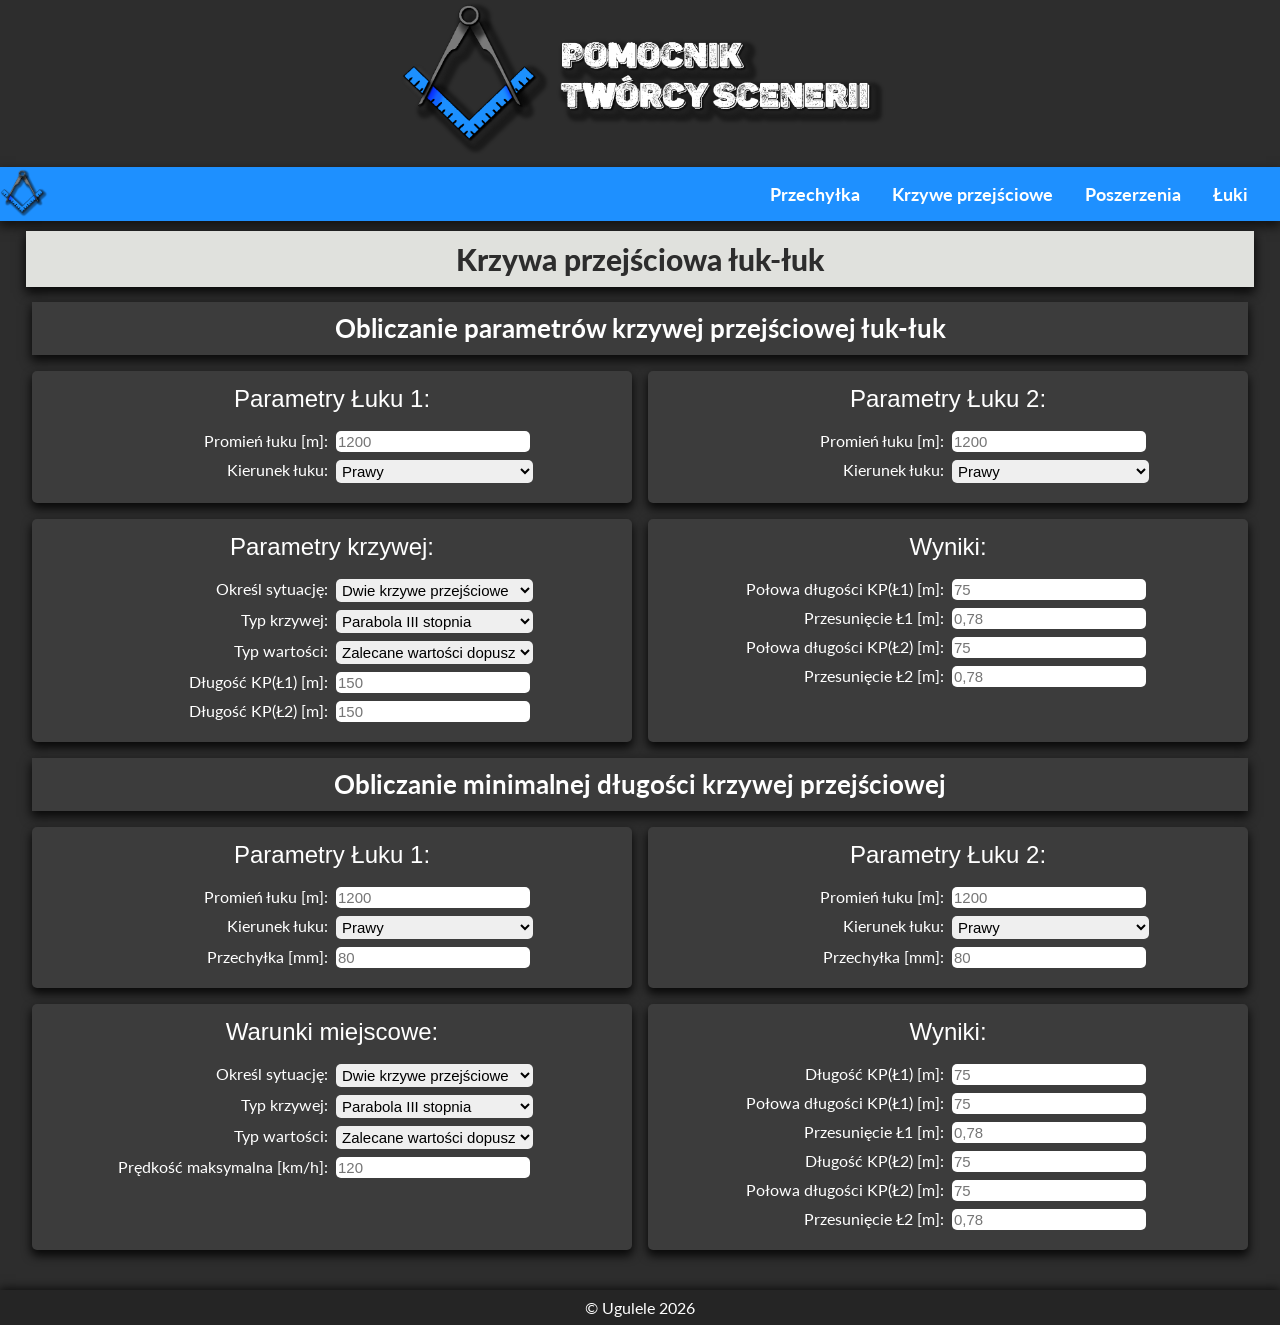
==== commit 2c812448: "reponsivity + new function added" ====
--- a/public/index.html
+++ b/public/index.html
@@ -450,12 +450,7 @@
             <section class = "container-grid" data-contains="tc_arc_arc">
 
                 <div class="contheader">
-                    Wybierz wartości parametrów:
-                    <select id = "curve_valuelist" class = "long" >
-                        <option value = 1>Zalecane wartości dopuszczalne</option>
-                        <option value = 2>Normalne wartości dopuszczalne</option>
-                        <option value = 3>Rozszerzone wartości dopuszczalne</option>  
-                    </select>
+                    <h3>Obliczanie parametrów krzywej przejściowej łuk-łuk</h3>
                 </div>
 
                 <div class = "box" id = "curve_tc_input_1st_curve">
@@ -524,7 +519,7 @@
                     </div>
 
                     <div class="label">
-                        Wybierz typ krzywej:
+                        Typ krzywej:
                     </div>
                     <div class = "input-container">
                         <select id = "curve_type">
@@ -534,6 +529,17 @@
                         </select>
                     </div>
 
+                    <div class="label">
+                        Typ wartości:
+                    </div>
+                    <div class="input-container">
+                        <select id = "curve_valuelist">
+                            <option value = 1>Zalecane wartości dopuszczalne</option>
+                            <option value = 2>Normalne wartości dopuszczalne</option>
+                            <option value = 3>Rozszerzone wartości dopuszczalne</option>  
+                        </select>
+                    </div>
+                    
                     <div class="label" data-arc-tc-curvetype = "joint">
                         Długość KP [m]:
                     </div>
@@ -560,7 +566,7 @@
                 <div class = "box">
 
                     <div class = "boxheader">
-                        Parametry krzywej: 
+                        Wyniki: 
                     </div>
 
                     <div class="label" data-arc-tc-curvetype = "joint">
@@ -603,6 +609,191 @@
                     </div>
                     <div class = "input-container" data-arc-tc-curvetype="separated">
                         <input type = "number" id = "curve_shift_2" placeholder = "0,78" readonly> 
+                    </div>
+
+                </div>
+
+                <div class="contheader">
+                    <h3>Obliczanie minimalnej długości krzywej przejściowej</h3>
+                </div>
+
+                
+                <div class = "box" id = "curve_tc_minimal_length_input_1st_curve">
+                    <div class = "boxheader">
+                        Parametry Łuku 1:
+                    </div>
+
+                    <div class="label">
+                        Promień łuku [m]:
+                    </div>
+                    <div class = "input-container">
+                        <input type = "number" id = "minimal_tc_length_curve_radius_1" placeholder = "1200"> 
+                    </div>
+
+                    <div class="label">
+                        Kierunek łuku: 
+                    </div>
+                    <div class = "input-container">
+                        <select id = "minimal_tc_length_curve_direction_1">
+                            <option value = "right">Prawy</option>
+                            <option value = "left">Lewy</option>
+                        </select>
+                    </div>
+
+                    <div class="label">
+                        Przechyłka [mm]:
+                    </div>
+                    <div class = "input-container">
+                        <input type = "number" id = "minimal_tc_length_curve_superelevation_1" placeholder = "80"> 
+                    </div>
+                </div>
+
+                <div class = "box" id = "curve_tc_minimal_length_input_2nd_curve">
+
+                    <div class = "boxheader">
+                        Parametry Łuku 2:
+                    </div>
+
+                    <div class="label">
+                        Promień łuku [m]:
+                    </div>
+                    <div class = "input-container">
+                            <input type = "number" id = "minimal_tc_length_curve_radius_2" placeholder = "1200"> 
+                    </div>
+
+                    <div class="label">
+                        Kierunek łuku: 
+                    </div>
+                    <div class = "input-container">
+                        <select id = "minimal_tc_length_curve_direction_2">
+                            <option value = "right">Prawy</option>
+                            <option value = "left">Lewy</option>
+                        </select>
+                    </div>
+
+                    <div class="label">
+                        Przechyłka [mm]:
+                    </div>
+                    <div class = "input-container">
+                        <input type = "number" id = "minimal_tc_length_curve_superelevation_2" placeholder = "80"> 
+                    </div>
+                </div>
+
+                <div class = "box" id = "curve_tc_minimal_length_input_tc_parameters">
+
+                    <div class = "boxheader">
+                        Warunki miejscowe: 
+                    </div>
+
+                    <div class="label">
+                        Określ sytuację:
+                    </div>
+                    <div class = "input-container">
+                        <select id = "minimal_tc_length_curve_case">
+                            <option value = "2kp">Dwie krzywe przejściowe</option>
+                            <option value = "shears">Nożyce torowe</option>
+                            <option value = "1kp">Jedna krzywa przejściowa</option>
+                        </select>
+                    </div>
+
+                    <div class="label">
+                        Typ krzywej:
+                    </div>
+                    <div class = "input-container">
+                        <select id = "minimal_tc_length_curve_type">
+                            <option value = "3st">Parabola III stopnia</option>
+                            <option value = "4st">Parabola IV stopnia</option>
+                            <option value = "bloss">Krzywa Blossa</option>
+                        </select>
+                    </div>
+
+                    <div class="label">
+                        Typ wartości:
+                    </div>
+                    <div class="input-container">
+                        <select id = "minimal_tc_length_curve_valuelist">
+                            <option value = "rec">Zalecane wartości dopuszczalne</option>
+                            <option value = "nrm">Normalne wartości dopuszczalne</option>
+                            <option value = "ext">Rozszerzone wartości dopuszczalne</option>  
+                        </select>
+                    </div>
+                    
+                    <div class="label">
+                        Prędkość maksymalna [km/h]:
+                    </div>
+                    <div class = "input-container">
+                        <input type = "number" id = "minimal_tc_length_curve_velocity" placeholder = "120"> 
+                    </div>
+                    
+                </div>
+
+                <div class = "box" id = "minimal_tc_length_curve_output">
+
+                    <div class = "boxheader">
+                        Wyniki: 
+                    </div>
+                    
+                    <div class="label" data-arc-tc-minimal-length-curvetype = "joint">
+                        Długość krzywej [m]:
+                    </div>
+                    <div class = "input-container" data-arc-tc-minimal-length-curvetype = "joint">
+                        <input type = "number" id = "minimal_tc_curve_length_joint" placeholder = "75" readonly> 
+                    </div>
+
+                    <div class="label" data-arc-tc-minimal-length-curvetype = "joint">
+                        Połowa długości krzywej [m]:
+                    </div>
+                    <div class = "input-container" data-arc-tc-minimal-length-curvetype = "joint">
+                        <input type = "number" id = "minimal_tc_curve_halflength_joint" placeholder = "75" readonly> 
+                    </div>
+
+                    <div class="label" data-arc-tc-minimal-length-curvetype = "joint">
+                        Przesunięcie [m]:
+                    </div>
+                    <div class = "input-container" data-arc-tc-minimal-length-curvetype = "joint">
+                        <input type = "number" id = "minimal_tc_curve_shift_joint" placeholder = "0,78" readonly> 
+                    </div>
+
+                    <div class="label" data-arc-tc-minimal-length-curvetype="separated">
+                        Długość KP(Ł1) [m]:
+                    </div>
+                    <div class = "input-container" data-arc-tc-minimal-length-curvetype="separated">
+                        <input type = "number" id = "minimal_tc_curve_length_1" placeholder = "75" readonly> 
+                    </div>
+
+                    <div class="label" data-arc-tc-minimal-length-curvetype="separated">
+                        Połowa długości KP(Ł1) [m]:
+                    </div>
+                    <div class = "input-container" data-arc-tc-minimal-length-curvetype="separated">
+                        <input type = "number" id = "minimal_tc_curve_halflength_1" placeholder = "75" readonly> 
+                    </div>
+
+                    <div class="label" data-arc-tc-minimal-length-curvetype="separated">
+                        Przesunięcie Ł1 [m]:
+                    </div>
+                    <div class = "input-container" data-arc-tc-minimal-length-curvetype="separated">
+                        <input type = "number" id = "minimal_tc_curve_shift_1" placeholder = "0,78" readonly> 
+                    </div>
+
+                    <div class="label" data-arc-tc-minimal-length-curvetype="separated">
+                        Długość KP(Ł2) [m]:
+                    </div>
+                    <div class = "input-container" data-arc-tc-minimal-length-curvetype="separated">
+                        <input type = "number" id = "minimal_tc_curve_length_2" placeholder = "75" readonly> 
+                    </div>
+
+                    <div class="label" data-arc-tc-minimal-length-curvetype="separated">
+                        Połowa długości KP(Ł2) [m]:
+                    </div>
+                    <div class = "input-container" data-arc-tc-minimal-length-curvetype="separated">
+                        <input type = "number" id = "minimal_tc_curve_halflength_2" placeholder = "75" readonly> 
+                    </div>
+
+                    <div class="label" data-arc-tc-minimal-length-curvetype="separated">
+                        Przesunięcie Ł2 [m]:
+                    </div>
+                    <div class = "input-container" data-arc-tc-minimal-length-curvetype="separated">
+                        <input type = "number" id = "minimal_tc_curve_shift_2" placeholder = "0,78" readonly> 
                     </div>
 
                 </div>
@@ -655,7 +846,7 @@
                         <input type = "number" id = "widening_angle" placeholder = "0,57" > 
                     </div>
                     <div class="label">
-                        Wybierz typ krzywej:
+                        Typ krzywej:
                     </div>
                     <div class = "input-container">
                         <select id = "widening_curvetype" o>
@@ -733,7 +924,7 @@
                         <input type = "number" id = "widening2_radius" placeholder = "5000" >
                     </div>
                     <div class="label">
-                        Wybierz typ krzywej:
+                        Typ krzywej:
                     </div>
                     <div class = "input-container">
                         <select id = "widening2_curvetype" >
@@ -811,7 +1002,7 @@
                         <input type = "number" id = "widening3_change" placeholder = "1" >
                     </div>
                     <div class="label">
-                        Wybierz typ krzywej:
+                        Typ krzywej:
                     </div>
                     <div class = "input-container">
                         <select id = "widening3_curvetype" >
@@ -884,7 +1075,7 @@
                         <input type = "number" id = "wideningc_curve_length_2" placeholder = "60" >
                     </div>
                     <div class="label">
-                        Wybierz typ krzywych:
+                        Typ krzywych:
                     </div>
                     <div class = "input-container">
                         <select id = wideningc_curvetype >
@@ -968,9 +1159,12 @@
                             Obliczanie
                         </div>
                         <select id = "vertical_case" class = "contheader-select">
-                            <option value = "length">długości łuku pionowego</option>
-                            <option value = "radius">promienia łuku pionowego</option>
-                        </select> 
+                            <option value = "length">długości</option>
+                            <option value = "radius">promienia</option>
+                        </select>
+                        <div class="contheader-label">
+                            łuku pionowego
+                        </div> 
                     </h3>  
                 </div>   
                     
@@ -1370,7 +1564,7 @@
         </main>
 
         <footer>
-            <a id="a_footer" href = "https://td2.info.pl/profile/?u=3336"></a>
+            <a id="a_footer" target="_blank" href = "https://td2.info.pl/profile/?u=3336"></a>
         </footer>
 
         <script type="module" src = "js/app.js"></script>
--- a/public/style.css
+++ b/public/style.css
@@ -11,6 +11,8 @@
     --black: #000;
     --default-box-shadow:  0px 5px 10px 1px rgba(0, 0, 0, 0.60);
     --high-contrast-box-shadow: 0px 5px 10px 1px rgba(0, 0, 0, 0.80);
+    --basic-font-size: 18px;
+    --basic-input-font-size: 15px;
 }
 
 *,
@@ -31,6 +33,7 @@
     gap: 10px;
     justify-items: space-around;
     min-height: 100svh;
+    font-size: var(----basic-font-size);
 } 
 
 
@@ -88,7 +91,7 @@
     flex-flow: row wrap;
     justify-content: space-around;
     text-decoration: none;
-    font-size: 18px;
+    font-size: var(--basic-font-size);
     font-weight: 700;
     z-index: 10;
 }
@@ -333,8 +336,9 @@
 
 .contheader
 {
-    display: grid;
-    place-items: center;
+    display: flex;
+    flex-flow: row wrap;
+    justify-content: center;
     gap: 0.25rem;
     padding: 0.65rem;
     background: var(--light-gray);
@@ -343,14 +347,10 @@
 
 .contheader > h3.contains-input
 {
-    display: grid;
-    grid-template-columns: repeat(2, 1fr);
+    display: flex;
+    justify-content: center ;
+    flex-flow: row wrap;
     gap: 0.25rem;
-}
-
-h3.contains-input:first-child
-{
-    place-items: end;
 }
 
 .boxheader
@@ -362,7 +362,6 @@
     font-size: 24px;
     font-weight: 300;
 }
-
 
 .box
 {
@@ -391,7 +390,7 @@
 
 
 
-@media(min-width: 1000px){
+@media(min-width: 950px){
     .contheader{
         grid-column: span 2;
     }
@@ -401,7 +400,7 @@
     }
 }
 
-@media(min-width: 500px){
+@media(min-width: 475px){
     .boxheader
     {
         grid-column: span 2;
@@ -451,7 +450,7 @@
 {
     width: auto;
     border-radius: 5px;
-    font-size: 15px;
+    font-size: var(--basic-input-font-size);
     padding: 2px;  
     box-sizing: border-box;
     border: none;
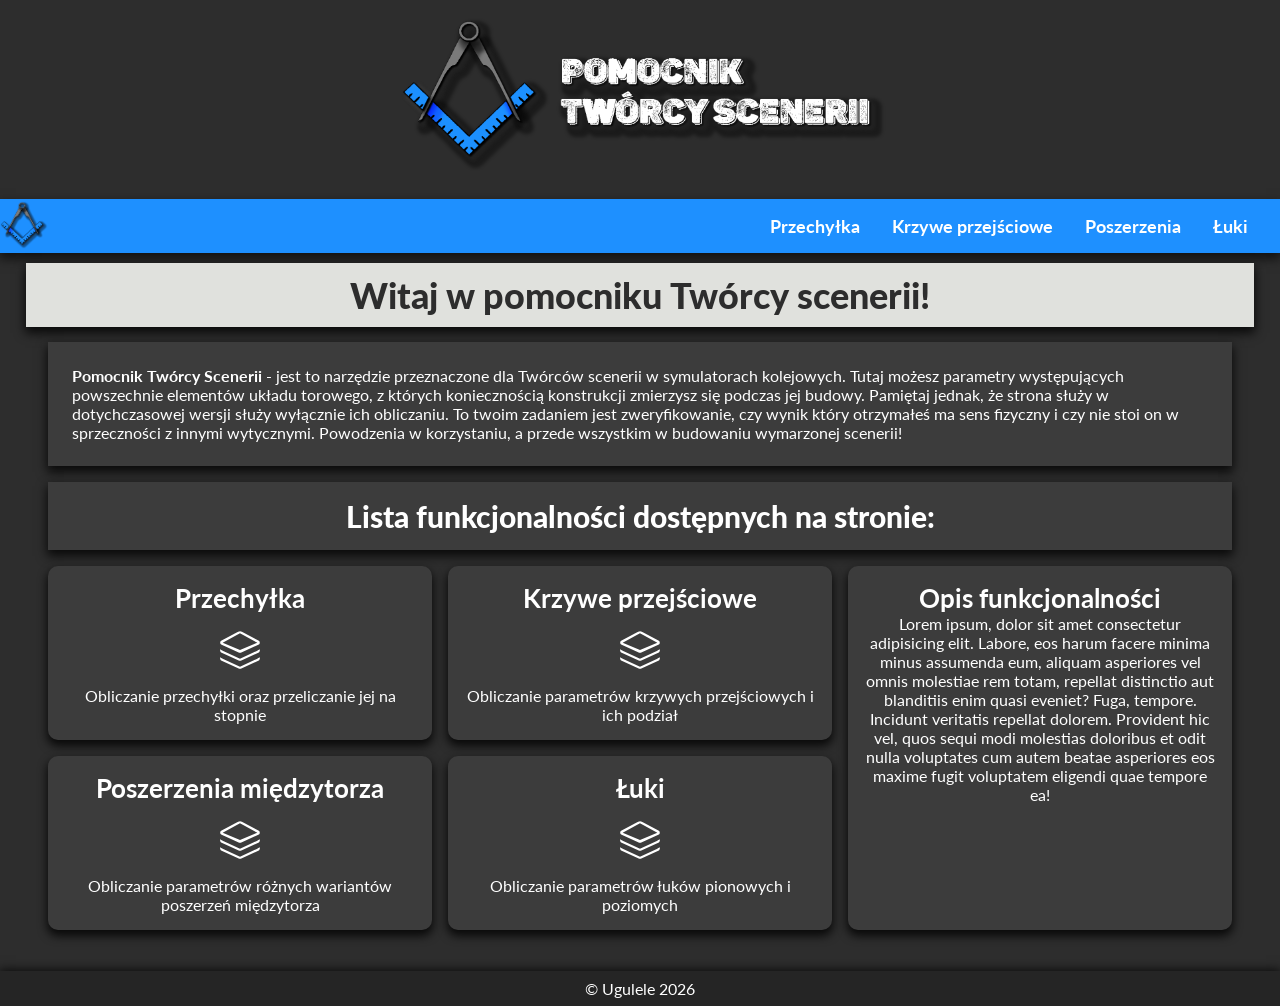
==== commit de3f973e: "Main page layout" ====
--- a/public/index.html
+++ b/public/index.html
@@ -10,17 +10,15 @@
         <link rel="preconnect" href="https://fonts.gstatic.com" crossorigin>
         <link href="https://fonts.googleapis.com/css2?family=Lato:wght@300;700;900&display=swap" rel="stylesheet">
         <link rel="icon" type= "image/x-icon" href="img/favicon.png">
-
+    </head>
     <body>
-        
         <div class="logo">
-            <img src = "img/logo.png">
+            <img src = "img/logo.png" alt="Obrazek zawiera logo strony, cyrkiel wraz z ekierką, oraz napisem z nazwą strony po lewej stronie">
         </div>
-
         <nav>
             <div class = "nav_logo">
-                <a href="#" data-contains="landing-page">
-                    <img src="img/favicon.png" data-contains="landing-page">
+                <a href="#" data-contains="main_page">
+                    <img src="img/favicon.png" data-contains="main_page">
                 </a>
                 <button data-background = "hamburger" aria-controls="nav_menu"></button>
             </div>
@@ -43,12 +41,46 @@
                 </ul>
             </div>
         </nav>
-        
         <main>
-
-            <header class = "primary-header" data-contains="landing-page">
+            <header class = "primary-header" data-contains="main_page">
                 <h1>Witaj w pomocniku Twórcy scenerii!</h1>
             </header>
+
+            <section class = "main-page-content" data-contains="main_page">
+                <div class="instruction-container">
+                    <p><strong>Pomocnik Twórcy Scenerii</strong> - jest to narzędzie przeznaczone dla Twórców scenerii w symulatorach kolejowych. Tutaj możesz parametry występujących powszechnie elementów układu torowego, z których koniecznością konstrukcji zmierzysz się podczas jej budowy. Pamiętaj jednak, że strona służy w dotychczasowej wersji służy wyłącznie ich obliczaniu. To twoim zadaniem jest zweryfikowanie, czy wynik który otrzymałeś ma sens fizyczny i czy nie stoi on w sprzeczności z innymi wytycznymi. Powodzenia w korzystaniu, a przede wszystkim w budowaniu wymarzonej scenerii!</p>
+                </div>
+                <div class="functionality-container">
+                    <header class="functionality-container-header">
+                        <h2 class="main-page-header">Lista funkcjonalności dostępnych na stronie:</h2>
+                    </header> 
+                    <div class="functionality-element">
+                        <h3 class = "functionality-element-header">Przechyłka</h3>
+                        <div class = "functionality-img-container"><img src="img/layers.svg"></div>
+                        <div class = "functionality-element-text"> Obliczanie przechyłki oraz przeliczanie jej na stopnie </div>
+                    </div>
+                    <div class="functionality-element">
+                        <h3 class = "functionality-element-header">Krzywe przejściowe</h3>
+                        <div class = "functionality-img-container"><img src="img/layers.svg"></div>
+                        <div class = "functionality-element-text"> Obliczanie parametrów krzywych przejściowych i ich podział </div>
+                    </div>
+                    <div class="functionality-element">
+                        <h3 class = "functionality-element-header">Poszerzenia międzytorza</h3>
+                        <div class = "functionality-img-container"><img src="img/layers.svg"></div>
+                        <div class = "functionality-element-text"> Obliczanie parametrów różnych wariantów poszerzeń międzytorza </div>
+                    </div>
+                    <div class="functionality-element">
+                        <h3 class = "functionality-element-header">Łuki</h3>
+                        <div class = "functionality-img-container"><img src="img/layers.svg"></div>
+                        <div class = "functionality-element-text"> Obliczanie parametrów łuków pionowych i poziomych </div>
+                    </div>
+                    <div class="functionality-description">
+                        <h3 class = "functionality-element-header">Opis funkcjonalności</h3>
+                        <div class = "functionality-element-text" id  = "description_element">Lorem ipsum, dolor sit amet consectetur adipisicing elit. Labore, eos harum facere minima minus assumenda eum, aliquam asperiores vel omnis molestiae rem totam, repellat distinctio aut blanditiis enim quasi eveniet?
+                        Fuga, tempore. Incidunt veritatis repellat dolorem. Provident hic vel, quos sequi modi molestias doloribus et odit nulla voluptates cum autem beatae asperiores eos maxime fugit voluptatem eligendi quae tempore ea!</div>
+                    </div>
+                </div>
+            </section>
 
             <header class = "primary-header" data-contains="superelevation">
                 <h2>Przechyłka</h2>
@@ -1560,13 +1592,11 @@
                 </div>
 
             </section>
-
         </main>
 
         <footer>
             <a id="a_footer" target="_blank" href = "https://td2.info.pl/profile/?u=3336"></a>
         </footer>
-
         <script type="module" src = "js/app.js"></script>
         <script type = "module" src = "js/domutils.js"></script>
     </body>
--- a/public/style.css
+++ b/public/style.css
@@ -31,7 +31,6 @@
     display: flex;
     flex-flow: column nowrap;
     gap: 10px;
-    justify-items: space-around;
     min-height: 100svh;
     font-size: var(----basic-font-size);
 } 
@@ -253,6 +252,7 @@
 {
     display: grid;
     place-items: center;
+    padding-block: 1rem;
     padding-inline: 20px 0;
 }
 
@@ -262,6 +262,7 @@
     aspect-ratio: 500/157;
     max-width: min(75%, 500px);
 }
+
 
 main
 {
@@ -283,6 +284,13 @@
     width: calc(100svw - 4%);
 }
 
+h1,
+h2
+{
+    display: flex;
+    color: var(--gray);
+}
+
 h1
 {
     font-size: 36px;
@@ -302,12 +310,97 @@
     font-weight: 700;
 }
 
-h1,
-h2
-{
-    display: flex;
-    color: var(--gray);
-}
+/*main-page-styling*/
+
+.main-page-header
+{
+    color: var(--white);
+}
+
+.main-page-content
+{
+    display: grid;
+    width: min(76em, 95%);
+    margin-inline: auto;
+}
+
+.instruction-container
+{
+    padding: 1.5rem;
+    margin-inline: 1rem;
+    background: var(--light-gray);
+    box-shadow: var(--high-contrast-box-shadow);
+}
+
+.functionality-container
+{
+    display: grid;
+    grid-template-columns: repeat(3, 1fr);
+
+    gap:1rem;
+    padding: 1rem;
+}
+
+.functionality-container-header
+{
+    display: grid;
+    grid-column: 1 / -1;
+
+    place-items: center;
+    padding: 1rem;
+    background: var(--light-gray);
+    box-shadow: var(--high-contrast-box-shadow);
+}
+
+.functionality-description
+{
+    grid-column: 3;
+    grid-row: 2 / span 2;
+
+    border-radius: 10px;
+    padding: 1rem;
+    background-color: var(--light-gray);
+    box-shadow: var(--high-contrast-box-shadow);
+}
+
+.functionality-element-header
+{
+    display: flex;
+    justify-content: center;
+    align-items: center;
+}
+
+.functionality-element
+{
+    display: flex;
+    flex-flow: column nowrap;
+    border-radius: 10px;
+    padding: 1rem;
+    background: var(--light-gray);
+    box-shadow: var(--high-contrast-box-shadow);
+}
+
+.functionality-img-container
+{
+   display: grid;
+   place-items: center;
+   flex-grow: 1;
+}
+
+.functionality-img-container > img
+{
+    max-width: 40px;
+    aspect-ratio: 1;
+    padding: 0.5rem;
+    margin: 0.5rem;
+}
+
+.functionality-element-text
+{
+    text-align: center;
+}
+
+/*Sections styling*/
 
 .container-grid
 {
@@ -316,6 +409,73 @@
     width: min(76em, 96%);
     margin-inline: auto;
     margin-bottom: 15px;
+}
+
+.boxheader
+{
+    display: grid;
+    place-items: center;
+    padding-block: 10px;
+
+    font-size: 24px;
+    font-weight: 300;
+}
+
+.box
+{
+    display: grid;
+    gap: 0.5em;
+    align-content: start;
+    padding-block: 0.25em 1.25em;
+
+    background-color: var(--light-gray);
+    border-radius: 5px;
+    box-shadow: var(--high-contrast-box-shadow);  
+}
+
+.label
+{
+    display: flex;
+    justify-content: center;
+}
+
+.input-container
+{
+    display: flex;
+    justify-content: center;
+    gap: 0.25rem;
+}
+
+@media(min-width: 950px){
+    .contheader{
+        grid-column: span 2;
+    }
+
+    .container-grid{
+        grid-template-columns: repeat(2, 1fr);
+    }
+}
+
+@media(min-width: 475px){
+    .boxheader
+    {
+        grid-column: span 2;
+    }
+
+    .box
+    {
+        grid-template-columns: repeat(2, 1fr);
+    }
+
+    .label
+    {
+        justify-content: end;
+    }
+
+    .input-container
+    {
+        justify-content: start;
+    }
 }
 
 /* ---------------------------- */
@@ -353,76 +513,6 @@
     gap: 0.25rem;
 }
 
-.boxheader
-{
-    display: grid;
-    place-items: center;
-    padding-block: 10px;
-
-    font-size: 24px;
-    font-weight: 300;
-}
-
-.box
-{
-    display: grid;
-    gap: 0.5em;
-    align-content: start;
-    padding-block: 0.25em 1.25em;
-
-    background-color: var(--light-gray);
-    border-radius: 5px;
-    box-shadow: var(--high-contrast-box-shadow);  
-}
-
-.label
-{
-    display: flex;
-    justify-content: center;
-}
-
-.input-container
-{
-    display: flex;
-    justify-content: center;
-    gap: 0.25rem;
-}
-
-
-
-@media(min-width: 950px){
-    .contheader{
-        grid-column: span 2;
-    }
-
-    .container-grid{
-        grid-template-columns: repeat(2, 1fr);
-    }
-}
-
-@media(min-width: 475px){
-    .boxheader
-    {
-        grid-column: span 2;
-    }
-
-    .box
-    {
-        grid-template-columns: repeat(2, 1fr);
-    }
-
-    .label
-    {
-        justify-content: end;
-    }
-
-    .input-container
-    {
-        justify-content: start;
-    }
-}
-
-
 /* input styling */
 
 .contheader-select
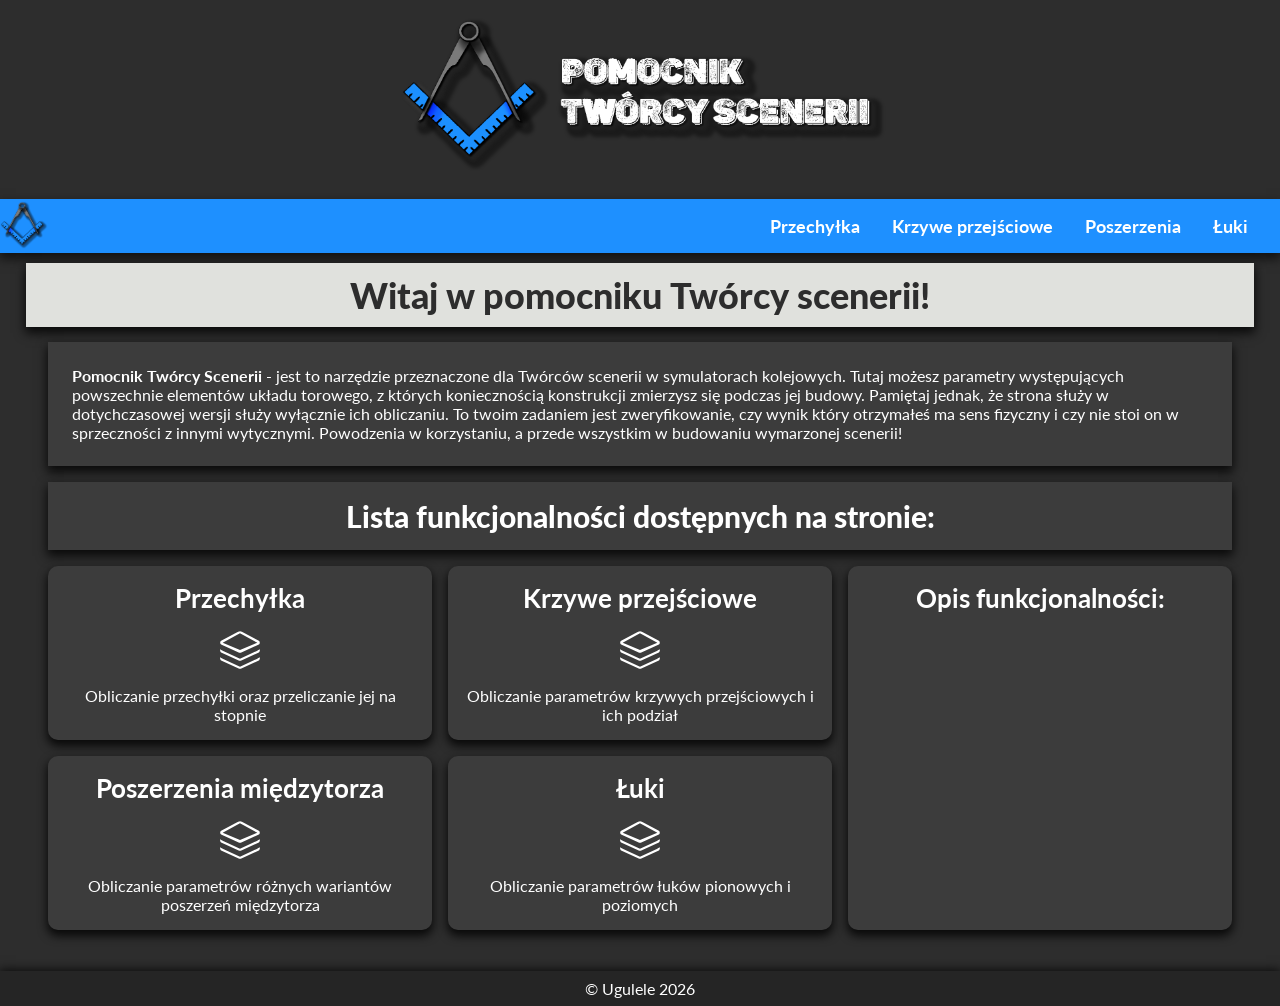
==== commit d871f388: "Added responsivity to main page." ====
--- a/public/index.html
+++ b/public/index.html
@@ -50,34 +50,33 @@
                 <div class="instruction-container">
                     <p><strong>Pomocnik Twórcy Scenerii</strong> - jest to narzędzie przeznaczone dla Twórców scenerii w symulatorach kolejowych. Tutaj możesz parametry występujących powszechnie elementów układu torowego, z których koniecznością konstrukcji zmierzysz się podczas jej budowy. Pamiętaj jednak, że strona służy w dotychczasowej wersji służy wyłącznie ich obliczaniu. To twoim zadaniem jest zweryfikowanie, czy wynik który otrzymałeś ma sens fizyczny i czy nie stoi on w sprzeczności z innymi wytycznymi. Powodzenia w korzystaniu, a przede wszystkim w budowaniu wymarzonej scenerii!</p>
                 </div>
-                <div class="functionality-container">
+                <div class="functionality-container" id="clickable_elements_container">
                     <header class="functionality-container-header">
                         <h2 class="main-page-header">Lista funkcjonalności dostępnych na stronie:</h2>
                     </header> 
-                    <div class="functionality-element">
+                    <div class="functionality-element" data-text-type = "superelevation">
                         <h3 class = "functionality-element-header">Przechyłka</h3>
-                        <div class = "functionality-img-container"><img src="img/layers.svg"></div>
+                        <div class = "functionality-img-container" data-text-type = "superelevation"><img src="img/layers.svg"></div>
                         <div class = "functionality-element-text"> Obliczanie przechyłki oraz przeliczanie jej na stopnie </div>
                     </div>
-                    <div class="functionality-element">
+                    <div class="functionality-element" data-text-type = "transition_curves">
                         <h3 class = "functionality-element-header">Krzywe przejściowe</h3>
-                        <div class = "functionality-img-container"><img src="img/layers.svg"></div>
+                        <div class = "functionality-img-container" data-text-type = "transition_curves"><img src="img/layers.svg"></div>
                         <div class = "functionality-element-text"> Obliczanie parametrów krzywych przejściowych i ich podział </div>
                     </div>
-                    <div class="functionality-element">
+                    <div class="functionality-element" data-text-type = "track_widenings">
                         <h3 class = "functionality-element-header">Poszerzenia międzytorza</h3>
-                        <div class = "functionality-img-container"><img src="img/layers.svg"></div>
+                        <div class = "functionality-img-container" data-text-type = "track_widenings"><img src="img/layers.svg"></div>
                         <div class = "functionality-element-text"> Obliczanie parametrów różnych wariantów poszerzeń międzytorza </div>
                     </div>
-                    <div class="functionality-element">
+                    <div class="functionality-element" data-text-type = "arcs">
                         <h3 class = "functionality-element-header">Łuki</h3>
-                        <div class = "functionality-img-container"><img src="img/layers.svg"></div>
+                        <div class = "functionality-img-container" data-text-type = "arcs"><img src="img/layers.svg"></div>
                         <div class = "functionality-element-text"> Obliczanie parametrów łuków pionowych i poziomych </div>
                     </div>
                     <div class="functionality-description">
-                        <h3 class = "functionality-element-header">Opis funkcjonalności</h3>
-                        <div class = "functionality-element-text" id  = "description_element">Lorem ipsum, dolor sit amet consectetur adipisicing elit. Labore, eos harum facere minima minus assumenda eum, aliquam asperiores vel omnis molestiae rem totam, repellat distinctio aut blanditiis enim quasi eveniet?
-                        Fuga, tempore. Incidunt veritatis repellat dolorem. Provident hic vel, quos sequi modi molestias doloribus et odit nulla voluptates cum autem beatae asperiores eos maxime fugit voluptatem eligendi quae tempore ea!</div>
+                        <h3 class = "functionality-element-header">Opis funkcjonalności:</h3>
+                        <div class = "functionality-element-text" id="generated_text_output"></div>
                     </div>
                 </div>
             </section>
--- a/public/style.css
+++ b/public/style.css
@@ -335,7 +335,6 @@
 .functionality-container
 {
     display: grid;
-    grid-template-columns: repeat(3, 1fr);
 
     gap:1rem;
     padding: 1rem;
@@ -344,7 +343,6 @@
 .functionality-container-header
 {
     display: grid;
-    grid-column: 1 / -1;
 
     place-items: center;
     padding: 1rem;
@@ -354,8 +352,8 @@
 
 .functionality-description
 {
-    grid-column: 3;
-    grid-row: 2 / span 2;
+    /* grid-column: 3;
+    grid-row: 2 / span 2; */
 
     border-radius: 10px;
     padding: 1rem;
@@ -380,6 +378,11 @@
     box-shadow: var(--high-contrast-box-shadow);
 }
 
+#generated_text_output
+{
+    padding-block: 1rem;
+}
+
 .functionality-img-container
 {
    display: grid;
@@ -398,6 +401,44 @@
 .functionality-element-text
 {
     text-align: center;
+}
+
+@media (min-width: 500px)
+{
+    .functionality-description
+    {
+        grid-column: 2;
+        grid-row: 2 / span 2;
+    }
+
+    .functionality-container-header
+    {
+        grid-column: span 2;
+    }
+}
+
+@media (min-width: 750px)
+{
+    .functionality-description
+    {
+        grid-column: 3;
+        grid-row: 2 / span 2;
+    }
+
+    .functionality-container-header
+    {
+        grid-column: span 3;
+    }
+
+    .functionality-container
+    {
+        grid-template-columns: repeat(3, 1fr);
+    }
+}
+
+.functionality-element:hover
+{
+    background: var(--blue-hover);
 }
 
 /*Sections styling*/
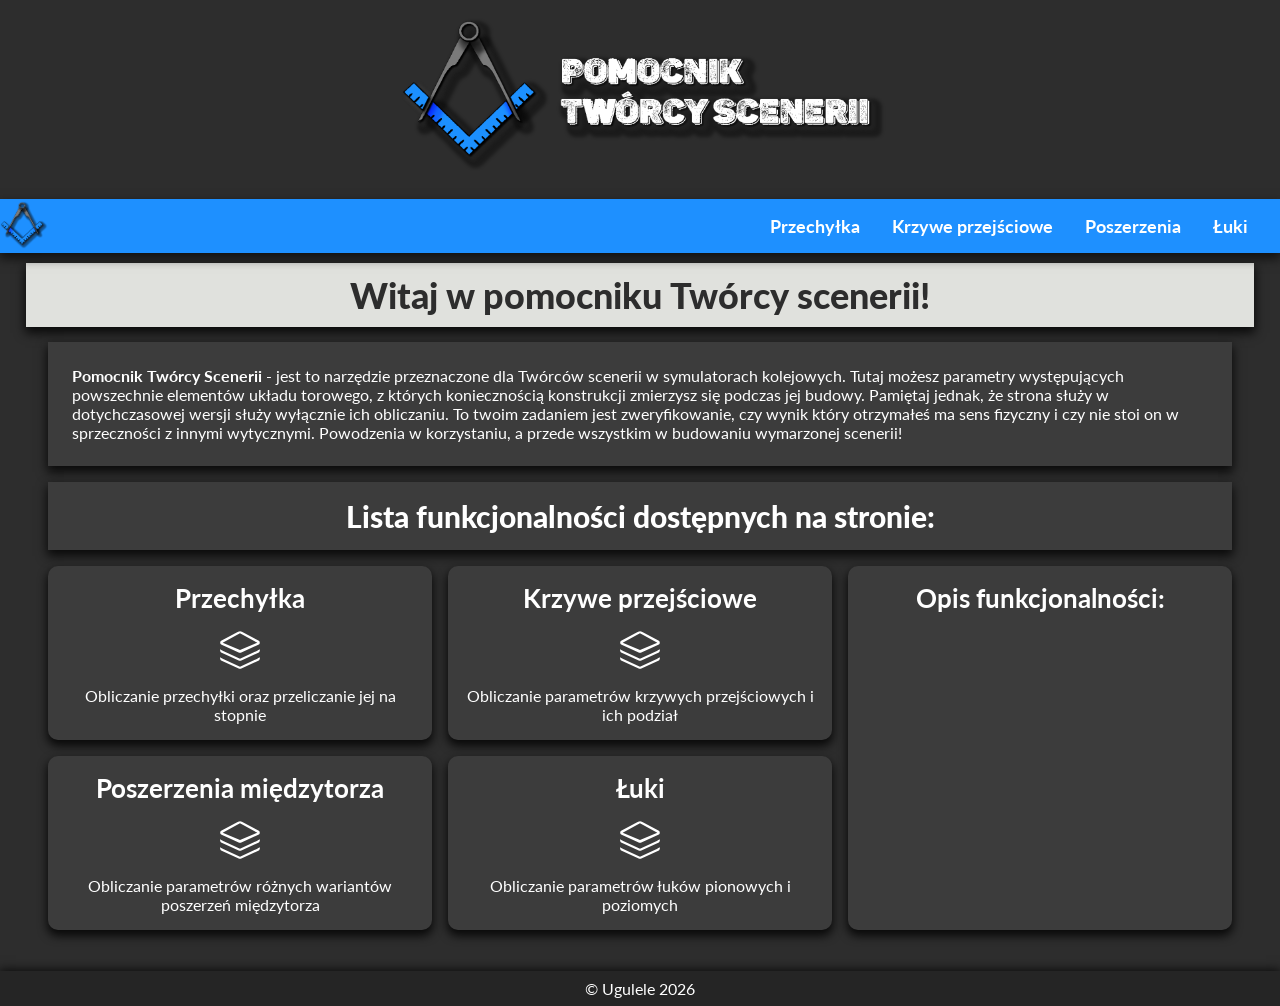
==== commit fa98f599: "fix: inapropriate labels for inputs" ====
--- a/public/index.html
+++ b/public/index.html
@@ -379,7 +379,15 @@
                     </div>
 
                     <div class="label">
-                        Długość części [m]:
+                        Długość połowy części [m]:
+                    </div>
+                    <div class = "input-container">
+                        <input type = "text" id = "tc_division_first_part_halflength" data-cut = "true" readonly> 
+                        <input class = "half invisible" type = "text" id = "tc_division_second_part_halflength" readonly> 
+                    </div>
+
+                    <div class="label">
+                        Przesunięcie części [m]:
                     </div>
                     <div class = "input-container">
                         <input type = "text" id = "tc_division_first_part_shift" data-cut = "true" readonly>
@@ -1279,8 +1287,8 @@
                         <select id="minimal_vertical_radius_tracktype">
                             <option value = "main tracks">Tory na liniach typu P, M, T</option>
                             <option value = "suburban tracks">Tory przeznaczone do ruchu podmiejskiego</option>
-                            <option value = "oblique joint tracks">Połoączenia torów - załomy wypukłe</option>  
-                            <option value = "reflex joint tracks">Połoączenia torów - załomy wklęsłe</option>  
+                            <option value = "oblique joint tracks">Połączenia torów - załomy wypukłe</option>  
+                            <option value = "reflex joint tracks">Połączenia torów - załomy wklęsłe</option>  
                         </select>
                     </div>
 
--- a/public/style.css
+++ b/public/style.css
@@ -11,6 +11,7 @@
     --black: #000;
     --default-box-shadow:  0px 5px 10px 1px rgba(0, 0, 0, 0.60);
     --high-contrast-box-shadow: 0px 5px 10px 1px rgba(0, 0, 0, 0.80);
+    --ligth-box-shadow: 0px 1px 6px -1px rgba(66, 68, 90, 0.5);
     --basic-font-size: 18px;
     --basic-input-font-size: 15px;
 }
@@ -40,6 +41,8 @@
 
 nav
 {
+    position: sticky;
+    top: 0;
     background: var(--blue);
     display: flex;
     flex-flow: row nowrap;
@@ -111,13 +114,13 @@
 .nav_menu > ul > li > a:hover
 {
     background: var(--blue-hover);
-    box-shadow: var(--high-contrast-box-shadow);
+    box-shadow: var(--default-box-shadow);
 }
 
 .nav_menu > ul > li > ul > li > a:hover
 {
     background: var(--light-gray);
-    box-shadow: var(--high-contrast-box-shadow);
+    box-shadow: var(--default-box-shadow);
 }
 
 .nav_menu > ul > li
@@ -579,7 +582,8 @@
 input[type = "number"],
 select
 {
-    width: auto;
+    font-family: inherit;
+    width: 13.1em;
     border-radius: 5px;
     font-size: var(--basic-input-font-size);
     padding: 2px;  
@@ -595,12 +599,7 @@
 
 input.half
 {
-    width: calc(13.1em/2 - 0.25rem);
-}
-
-select.long
-{
-    width: 20em;
+    width: calc(13.1em/2 - 0.1em);
 }
 
 /* input hover effects */
